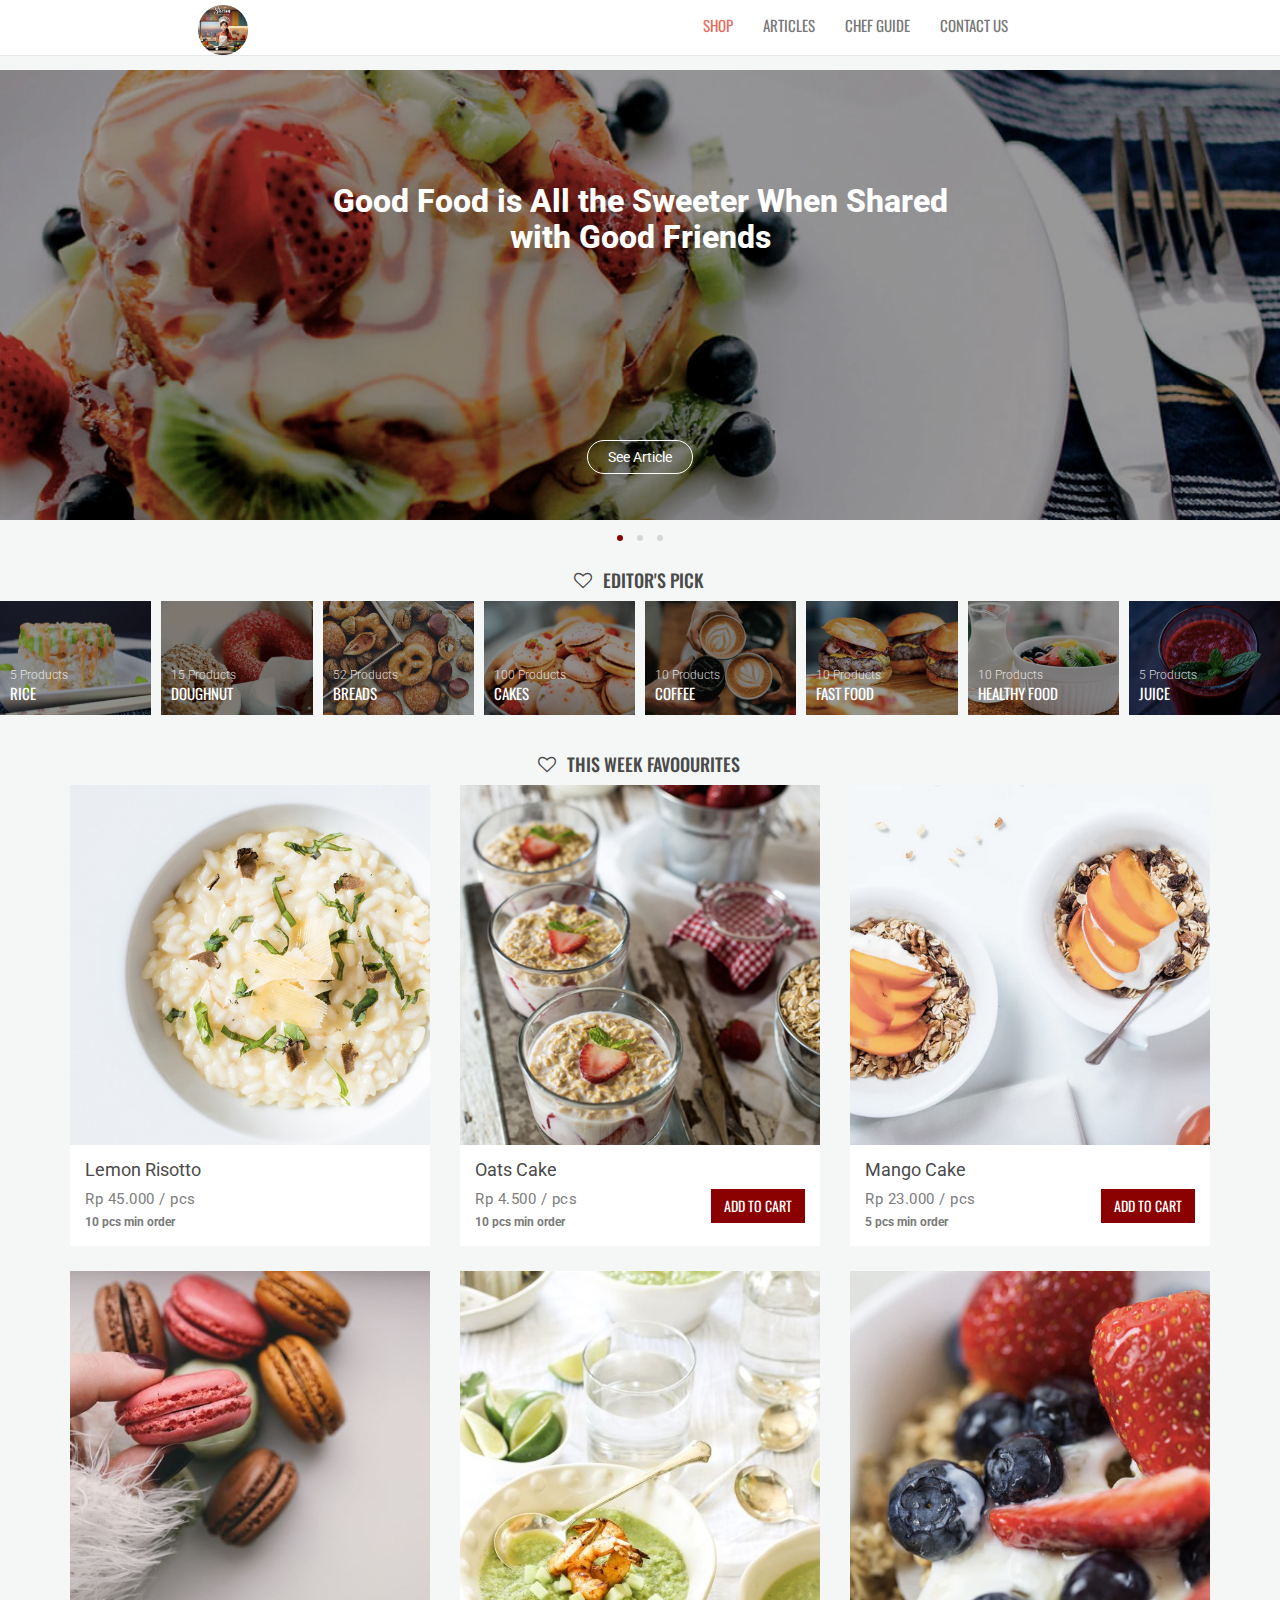
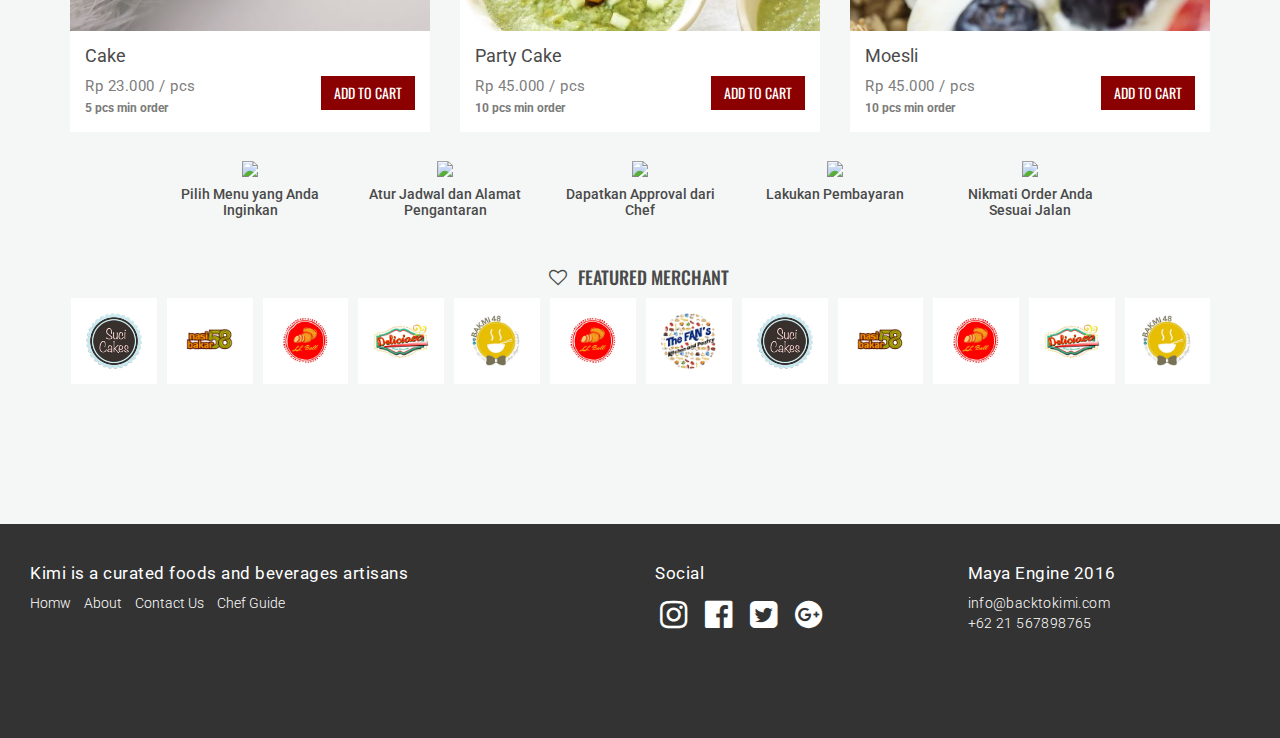
==== index.html @ a2640937 "final testing" ====
<!DOCTYPE html>
<html lang="en">

<head>
    <meta charset="utf-8">
    <meta http-equiv="X-UA-Compatible" content="IE=edge">
    <meta name="viewport" content="width=device-width, initial-scale=1">


    <title>Home</title>

    <link rel="icon" href="images/round_image.png">


    <!-- Bootstrap core CSS -->
    <link href="./css/bootstrap.min.css" rel="stylesheet">
    <link href="css/style.css" rel="stylesheet">
    <link href="css/font-awesome.min.css" rel="stylesheet">

    <!-- owl carousel -->
    <link rel="stylesheet" href="css/owl_carousel/owl.carousel.css">
    <link rel="stylesheet" href="css/owl_carousel/owl.theme.default.css">

    <!--tipue search-->
    <link rel="stylesheet" href="css/tipuesearch/tipuesearch.css">

    <link rel="stylesheet" href="css/prism/prism.css">
</head>

<body>


    <nav class="navbar navbar-default navbar-fixed-top">
        <div class="container-fluid" style="background: white;">
            <div class="navbar-header pull-left"
                style="border-right: 1px solid #E6EAEA; padding-right: 10px; margin-right: 0px; padding-left: 10px;">
                <button type="button" class="navbar-toggle collapsed" data-toggle="collapse" data-target="#navbar"
                    aria-expanded="false" aria-controls="navbar">
                    <span class="sr-only">Toggle navigation</span>
                    <span class="icon-bar icon-short"></span>
                    <span class="icon-bar"></span>
                    <span class="icon-bar icon-medium"></span>
                </button>
            </div>
            <div class="visible-xs" style="width: 70%; float: left;">
                <p class="text-center logo-container visible-xs"><a href="index.html"><img src="images/round_image.png"
                            width="40"></a></p>
            </div>



            <div class="clearfix"></div>

            <div class="fly-searchbar" style="display: none;">
                <div class="top-nav-searchbar searchbar-mobile">
                    <div class="input-group">
                        <form action="search.html">
                            <input class="form-control" type="text" name="q" id="tipue_search_input"
                                placeholder="Search for" autofocus="autofocus">
                        </form>
                        <div class=" logo-center">
                            <p class="text-center logo-container "><a href="index.html"><img
                                        src="images/round_image.png" width="90"></a></p>
                        </div>
                        <button class="pull-right" id="buttonCloseSearchbarMobile"><i class="fa fa-times"
                                aria-hidden="true"></i></button>
                    </div>
                </div>
            </div>


            <div id="navbar" class="navbar-collapse collapse">
                <div class="col-md-4 col-sm-4 d-none d-sm-inline d-md-inline d-lg-inline">
                    <p class="text-center logo-container">
                        <a href="index.html">
                            <img src="images/round_image.png" class="" width="50" height="auto">
                        </a>
                    </p>
                </div>
                <div class="col-md-8 col-sm-8" style="display: inline-flex;justify-content: center;">
                    <ul class="nav navbar-nav">
                        <li class="active"><a href="index.html">Shop</a></li>
                        <li><a href="articles.html">Articles</a></li>
                        <li><a href="merchantGuide.html">Chef Guide</a></li>
                        
                        <li><a href="contact.html">Contact Us</a></li>
                    </ul>
                    <ul class="nav navbar-nav navbar-right">
                        <li class="dropdown">

                            <ul class="dropdown-menu">
                                <li>
                                    <div class="cart-flyout">
                                        <h4 class="text-oswald">Recently Added Product(s)</h4>
                                        <div class="row">
                                            <div class="col-sm-2 col-xs-3 less-padding">
                                                <img src="images/brownies.jpg" width="100%">
                                            </div>
                                            <div class="col-sm-8 col-xs-9">
                                                <span class="text-gray-1">Brownies Chocolate</span>
                                                <p class="text-gray-2">1 x 50.000</p>
                                            </div>

                                        </div>

                                        <div class="row">
                                            <div class="col-sm-2 col-xs-3 less-padding">
                                                <img src="images/lapisSurabaya.jpg" width="100%">
                                            </div>
                                            <div class="col-sm-8 col-xs-9">
                                                <span class="text-gray-1">Lapis Surabaya</span>
                                                <p class="text-gray-2">1 x 175.000</p>
                                            </div>

                                        </div>
                                        <hr>

                                        <div class="row">
                                            <div class="col-sm-6 col-xs-6 less-padding">
                                                <h4><small>Total</small><br><span>IDR 225.000</span></h4>
                                            </div>
                                            <div class="col-sm-6 col-xs-6 less-padding">
                                                <a href="checkout2.html"
                                                    class="button-green-top-nav btn pull-right btn-block text-oswald text-uppercase">View
                                                    Cart</a>
                                            </div>
                                        </div>

                                    </div>
                                </li>
                            </ul>
                        </li>
                    </ul>
                </div><!--/.nav-collapse -->
            </div><!--/.container-fluid -->
        </div>
    </nav>


    <div class="container-fluid kimi-container less-padding">
        <div class="homepage-slider owl-carousel owl-theme">
            <div class="item">
                <div class="scrim"></div>
                <h2 class="heading-large">Good Food is All the Sweeter When Shared with Good Friends</h2>

                <div class="row-buttons">

                    <a href="articles.html" class="btn button-outline text-white">See Article</a>

                </div>
                <img src="images/slider1.jpg" width="100%">
            </div>
            <div class="item">
                <div class="scrim"></div>
                <h2 class="heading-large">Refresh Your Day, Refresh Your Mood, Refresh with this Delicious Meal</h2>

                <div class="row-buttons">

                    <a href="articles.html" class="btn button-outline text-white">See Article</a>

                </div>
                <img src="images/slider2.jpg" width="100%">
            </div>
            <div class="item">
                <div class="scrim"></div>
                <h2 class="heading-large">Refresh Your Day, Refresh Your Mood, Refresh with this Delicious Meal</h2>

                <div class="row-buttons">

                    <a href="articles.html" class="btn button-outline text-white">See Article</a>

                </div>
                <img src="images/slider3.jpg" width="100%">
            </div>
        </div>
    </div>

    <div class="container-fluid less-padding">
        <h2 class="default-userProductList-InfoBar-title text-center"><i class="fa fa-heart-o" aria-hidden="true"></i>
            Editor's Pick</h2>
        <div class="small-slider owl-carousel owl-theme">
            <a href="#" class="item">
                <div class="scrim"></div>
                <span class="small-text-overlay">5 Products</span>
                <p>Rice</p>
                <img src="images/tag_nasi.jpg" width="100%">
            </a>
            <a href="#" class="item">
                <div class="scrim"></div>
                <span class="small-text-overlay">15 Products</span>
                <p>Doughnut</p>
                <img src="images/tag_doughnut.jpg" width="100%">
            </a>
            <a href="#" class="item">
                <div class="scrim"></div>
                <span class="small-text-overlay">52 Products</span>
                <p>Breads</p>
                <img src="images/tag_bread.jpg" width="100%">
            </a>
            <a href="#" class="item">
                <div class="scrim"></div>
                <span class="small-text-overlay">100 Products</span>
                <p>Cakes</p>
                <img src="images/tag_cake.jpg" width="100%">
            </a>
            <a href="#" class="item">
                <div class="scrim"></div>
                <span class="small-text-overlay">10 Products</span>
                <p>Coffee</p>
                <img src="images/tag_coffee.jpg" width="100%">
            </a>
            <a href="#" class="item">
                <div class="scrim"></div>
                <span class="small-text-overlay">10 Products</span>
                <p>Fast Food</p>
                <img src="images/tag_fastfood.jpg" width="100%">
            </a>
            <a href="#" class="item">
                <div class="scrim"></div>
                <span class="small-text-overlay">10 Products</span>
                <p>healthy Food</p>
                <img src="images/tag_healthy.jpg" width="100%">
            </a>
            <a href="#" class="item">
                <div class="scrim"></div>
                <span class="small-text-overlay">5 Products</span>
                <p>Juice</p>
                <img src="images/tag_juice.jpg" width="100%">
            </a>
            <a href="#" class="item">
                <div class="scrim"></div>
                <span class="small-text-overlay">20 Products</span>
                <p>Korean Food</p>
                <img src="images/tag_korean.jpg" width="100%">
            </a>
            <a href="#" class="item">
                <div class="scrim"></div>
                <span class="small-text-overlay">10 Products</span>
                <p>Noodles</p>
                <img src="images/tag_noodle.jpg" width="100%">
            </a>
        </div>
    </div>

    <div class="clearfix maya-tiny-padding"></div>
    <div class="container">
        <div class="">
            <div class="clearfix"></div>

            <div class="row">
                <h2 class="default-userProductList-InfoBar-title text-center"><i class="fa fa-heart-o"
                        aria-hidden="true"></i> This Week Favoourites</h2>

                <div class="col-sm-6 col-md-4" data-behavior="sample_code">
                    <a href="#" class="thumbnail_item thumbnail less-padding less-margin">
                        <img src="images/risotto_square.jpg" alt="risotto lemon">
                    </a>
                    <div class="caption box">
                        <h3>Lemon Risotto</h3>
                        <div class="row">
                            <div class="col-sm-8 col-xs-6">
                                <p class="default-userProductList-CardList-price">Rp 45.000 / pcs</p>
                                <span class="min-order">10 pcs min order</span>
                            </div>


                        </div>
                    </div>
                </div>


                <div class="col-sm-6 col-md-4">
                    <a href="#" class="thumbnail_item thumbnail less-padding less-margin">
                        <img src="images/oats.jpg" alt="Oats Cake">
                    </a>
                    <div class="caption box">
                        <h3>Oats Cake</h3>
                        <div class="row">
                            <div class="col-sm-8 col-xs-6">
                                <p class="default-userProductList-CardList-price">Rp 4.500 / pcs</p>
                                <span class="min-order">10 pcs min order</span>
                            </div>

                            <div class="col-sm-4 col-xs-6">
                                <button onclick="location.href='shoppingCart.html'"
                                    class="btn default-userProductList-CardList-button pull-right" role="button">Add to
                                    Cart</button>
                            </div>
                        </div>
                    </div>
                </div>

                <div class="col-sm-6 col-md-4">
                    <a href="#" class="thumbnail_item thumbnail less-padding less-margin">
                        <img src="images/mango.jpg" alt="Mango Cake">
                    </a>
                    <div class="caption box">
                        <h3>Mango Cake</h3>
                        <div class="row">
                            <div class="col-sm-8 col-xs-6">
                                <p class="default-userProductList-CardList-price">Rp 23.000 / pcs</p>
                                <span class="min-order">5 pcs min order</span>
                            </div>

                            <div class="col-sm-4 col-xs-6">
                                <button onclick="location.href='shoppingCart.html'"
                                    class="btn default-userProductList-CardList-button pull-right" role="button">Add to
                                    Cart</button>
                            </div>
                        </div>
                    </div>
                </div>

                <div class="col-sm-6 col-md-4">
                    <a href="#" class="thumbnail_item thumbnail less-padding less-margin">
                        <img src="images/cake_square.jpg" alt="Cake">
                    </a>
                    <div class="caption box">
                        <h3>Cake</h3>
                        <div class="row">
                            <div class="col-sm-8 col-xs-6">
                                <p class="default-userProductList-CardList-price">Rp 23.000 / pcs</p>
                                <span class="min-order">5 pcs min order</span>
                            </div>

                            <div class="col-sm-4 col-xs-6">
                                <button onclick="location.href='shoppingCart.html'"
                                    class="btn default-userProductList-CardList-button pull-right" role="button">Add to
                                    Cart</button>
                            </div>
                        </div>
                    </div>
                </div>

                <div class="col-sm-6 col-md-4" data-behavior="sample_code">
                    <a href="#" class="thumbnail_item thumbnail less-padding less-margin">
                        <img src="images/seafood_square.jpg" alt="cake">
                    </a>
                    <div class="caption box">
                        <h3>Party Cake</h3>
                        <div class="row">
                            <div class="col-sm-8 col-xs-6">
                                <p class="default-userProductList-CardList-price">Rp 45.000 / pcs</p>
                                <span class="min-order">10 pcs min order</span>
                            </div>

                            <div class="col-sm-4 col-xs-6">
                                <button onclick="location.href='shoppingCart.html'"
                                    class="btn default-userProductList-CardList-button pull-right" role="button">Add to
                                    Cart</button>
                            </div>
                        </div>
                    </div>
                </div>

                <div class="col-sm-6 col-md-4" data-behavior="sample_code">
                    <a href="#" class="thumbnail_item thumbnail less-padding less-margin">
                        <img src="images/moesli.jpg" alt="Moesli">
                    </a>
                    <div class="caption box">
                        <h3>Moesli</h3>
                        <div class="row">
                            <div class="col-sm-8 col-xs-6">
                                <p class="default-userProductList-CardList-price">Rp 45.000 / pcs</p>
                                <span class="min-order">10 pcs min order</span>
                            </div>

                            <div class="col-sm-4 col-xs-6">
                                <button onclick="location.href='shoppingCart.html'"
                                    class="btn default-userProductList-CardList-button pull-right" role="button">Add to
                                    Cart</button>
                            </div>
                        </div>
                    </div>
                </div>


            </div>
        </div>



        <div class="row">
            <div class="col-md-2 col-sm-6 col-md-offset-1">
                <p class="text-center">
                    <img src="https://s3-ap-southeast-1.amazonaws.com/kimistatic/images/svg/pilih_menu.svg"
                        width="120" />
                <h5 class="text-roboto text-center">Pilih Menu yang Anda Inginkan</h5>
                </p>
            </div>
            <div class="col-md-2 col-sm-6">
                <p class="text-center">
                    <img src="https://s3-ap-southeast-1.amazonaws.com/kimistatic/images/svg/atur_jadwal.svg"
                        width="120" />
                <h5 class="text-roboto text-center">Atur Jadwal dan Alamat Pengantaran</h5>
                </p>
            </div>
            <div class="col-md-2 col-sm-6">
                <p class="text-center">
                    <img src="https://s3-ap-southeast-1.amazonaws.com/kimistatic/images/svg/approval.svg" width="120" />
                <h5 class="text-roboto text-center">Dapatkan Approval dari Chef</h5>
                </p>
            </div>
            <div class="col-md-2 col-sm-6">
                <p class="text-center">
                    <img src="https://s3-ap-southeast-1.amazonaws.com/kimistatic/images/svg/pay.svg" width="120" />
                <h5 class="text-roboto text-center">Lakukan Pembayaran</h5>
                </p>
            </div>
            <div class="col-md-2">
                <p class="text-center">
                    <img src="https://s3-ap-southeast-1.amazonaws.com/kimistatic/images/svg/nikmati.svg" width="120" />
                <h5 class="text-roboto text-center">Nikmati Order Anda Sesuai Jalan</h5>
                </p>
            </div>
        </div>

    </div><!-- /.container -->

    <div class="clearfix maya-tiny-padding"></div>
    <div class="container mobile-full-width-slider">
        <h2 class="default-userProductList-InfoBar-title text-center"><i class="fa fa-heart-o" aria-hidden="true"></i>
            Featured Merchant</h2>
        <div class="featured-merchant-slider owl-carousel owl-theme">
            <div class="item">
                <!--<div class="scrim"></div>-->
                <!--<p>Sucicakes</p>-->
                <img src="images/sucicakes_logo.png" class="img-rounded" width="100%">
            </div>

            <div class="item">
                <!--<div class="scrim"></div>-->
                <!--<p>Nasi Bakar 58</p>-->
                <img src="images/nasi_bakar_logo.jpg" class="img-rounded" width="100%">
            </div>

            <div class="item">
                <!--<div class="scrim"></div>-->
                <!--<p>LL Ball</p>-->
                <img src="images/llball_logo.JPG" class="img-rounded" width="100%">
            </div>

            <div class="item">
                <!--<div class="scrim"></div>-->
                <!--<p>LL Ball</p>-->
                <img src="images/deliciozo_logo.jpg" class="img-rounded" width="100%">
            </div>

            <div class="item">
                <!--<div class="scrim"></div>-->
                <!--<p>LL Ball</p>-->
                <img src="images/bakmi_48_logo.jpg" class="img-rounded" width="100%">
            </div>

            <div class="item">
                <!--<div class="scrim"></div>-->
                <!--<p>LL Ball</p>-->
                <img src="images/llball_logo.JPG" class="img-rounded" width="100%">
            </div>

            <div class="item">
                <!--<div class="scrim"></div>-->
                <!--<p>LL Ball</p>-->
                <img src="images/fans_logo.png" class="img-rounded" width="100%">
            </div>

        </div>
    </div>
    <div class="clearfix maya-small-padding"></div>




    <!--include footer-->
    <div class="include-footer"></div>


    <script src="./js/jquery.min.js"></script>

    <!-- owl carousel -->
    <script src="js/owl_carousel/owl.carousel.js"></script>

    <!--boostrap js-->
    <script>window.jQuery || document.write('<script src="../../assets/js/vendor/jquery.min.js"><\/script>')</script>
    <script src="./js/bootstrap.min.js"></script>

    <!--tipuesearch-->
    <script src="js/tipusearch/tipuesearch_content.js"></script>
    <script src="js/tipusearch/tipuesearch_set.js"></script>
    <script src="js/tipusearch/tipuesearch.js"></script>

    <!-- <script src="js/prism/prism.js"></script> -->

    <!--kimi basic js-->

    <script src="./js/main.js"></script>


</body>

</html>
---- css/style.css ----
/*
kimi css 0.1
Copyright (c) 2017 Kimi
kimi themes is released under the MIT License
https://backtokimi.com
*/

@import url('https://fonts.googleapis.com/css?family=Oswald');
@import url('https://fonts.googleapis.com/css?family=Roboto:300,400,800');

body {
    background-color: #F5F7F6;
    font-family: "Roboto";
    color: #4A4A4A;
    padding-top: 0 !important;
}

button,
a {
    cursor: pointer;
}

a {
    color: #8b0000
}

.search-button {
    background: none;
    border: none;
    margin-right: 20px;
}

.search-button i {
    font-size: 18px;
    line-height: 55px;
}

.search-button-mobile {
    border: none !important;
    background: none !important;
}

#buttonCloseSearchbarMobile {
    border: none;
    background: none;
}

.search-button-mobile i {
    line-height: 47px;
    font-size: 22px;
}

.fly-searchbar {
    background: white;
    position: absolute;
    top: 0;
    width: 100%;
    height: 50px;
    left: 0;
    padding: 9px 15px;
}

.searchbar-mobile .input-group {
    width: 100% !important;
}

.searchbar-mobile input {
    height: 34px !important;
    width: 240px !important;
}

#buttonCloseSearchbarMobile i {
    line-height: 30px;
    font-size: 20px;
}

.searchbox-search-result {
    background: white;
    padding: 10px;
    width: 100%;
    -webkit-border-radius: 2px;
    -moz-border-radius: 2px;
    border-radius: 2px;
    border: 1px solid #f5f5f5;
    height: 50px;
}

.searchbox-search-result::-webkit-input-placeholder {
    color: #ccc;
}


.help-text {
    font-size: 12px;
    color: #939493;
    font-weight: 400;
    line-height: 56px;
    margin-bottom: 0;
}

.logo-center {
    width: calc(100% - 95.5px);
    /* 83.5px Get From navbar-menu width 63px +  navbar-search 32.44px */
    float: left;
}

.logo-container {
    margin-bottom: 0;
    margin-top: 5px;
}

a.button-green-top-nav {
    background: #8b0000;
    color: white;
    border: none;
    border-radius: 0;
    line-height: 48px;
    padding-left: 30px;
    padding-right: 30px;
    font-weight: 500;
}

a.button-green-top-nav:focus {
    color: white;
    border: 1px solid darkred;
}

a.button-green-top-nav:hover {
    background: #000;
    color: #ffffff;
}

.button-positive {
    background: #42AB9E !important;
}

.button-green-free {
    background: #8b0000;
    color: white;
    -webkit-border-radius: 2px;
    -moz-border-radius: 2px;
    border-radius: 2px;
}

.button-green-free:hover {
    background: black;
    color: #fff;
}

.merchant-menu li a:hover {
    color: #8b0000 !important;
}

.box-bg-white {
    background: white;
    padding: 10px 20px;
    float: left;
    margin-bottom: 40px;
}

.bg-white {
    background: #ffffff;
}

.box-bg-gray {
    background: #F5F7F6;
    padding: 10px 10px;
    float: left;
}

.number-input {
    border: none !important;
    text-align: center;
    box-shadow: none;
    font-size: 20px;
    font-weight: bold;
}

.breadcrumb {
    background: none;
    padding-left: 0;
    margin-bottom: 10px;
}

.breadcrumb li {
    color: #333;
    font-size: 12px;
}

.breadcrumb li a {
    color: #8b0000;
}

.breadcrumb li a:hover {
    text-decoration: none;
}

.arrival-btn-group>.btn:first-child {
    font-size: 22px !important;
    color: #4A4A4A !important;
    font-weight: 500 !important;
}

.arrival-btn-group .dropdown-menu>li>a {
    font-size: 22px !important;
    color: #4A4A4A !important;
    font-weight: 500 !important;
}

.owl-theme .owl-dots .owl-dot span {
    width: 6px !important;
    height: 6px !important;
}

.owl-theme .owl-dots .owl-dot.active span,
.owl-theme .owl-dots .owl-dot:hover span {
    background: #8b0000 !important;
}

a.text-secondary:hover {
    text-decoration: none;
    color: #4a4a4a;
}

/*typography*/
.text-center.text-gray-1 {
    font-family: roboto;
}

.text-secondary {
    color: #8b0000;
}

.text-red {
    color: #CC555B !important;
}

.text-gray-3 {
    color: #9B9B9B;
}

.text-gray-2 {
    color: #939493;
}

.text-gray-1 {
    color: #4A4A4A;
}

.text-gray-4 {
    color: #656565;
}

.text-oswald {
    font-family: 'Oswald';
}

.text-roboto {
    font-family: 'Roboto';
}

.text-roboto-light {
    font-family: Roboto;
    font-weight: 300;
}

.roboto-14 {
    font-size: 14px;
}

.text-bold {
    font-weight: bold;
}

.section-title {
    font-size: 16px;
    margin-bottom: 20px;
    font-weight: 500;
}

.text-medium {
    font-size: 18px;
}

.text-thin {
    font-weight: 300;
    letter-spacing: 0.4px;
}

.text-black {
    color: #000 !important;
}

.text-white {
    color: #ffffff;
}

.text-underline {
    text-decoration: underline;
}


.top-nav-searchbar input {
    border: none;
    height: 56px;
    line-height: 61px !important;
    padding: 0 !important;
    /* background: none; */
    float: left;
    color: #777;
    font-weight: 300;
    font-size: 15px;
    letter-spacing: 0.5px;
}



/*override*/

.navbar-default .navbar-nav>.active>a,
.navbar-default .navbar-nav>.active>a:focus,
.navbar-default .navbar-nav>.active>a:hover,
.navbar-default .navbar-nav>li>a:focus,
.navbar-default .navbar-nav>li>a:hover {
    background: none;
    color: rgb(231, 108, 94) !important;
}

.navbar-default .navbar-nav>.open>a,
.navbar-default .navbar-nav>.open>a:focus,
.navbar-default .navbar-nav>.open>a:hover {
    background: none;
    color: rgb(231, 108, 94);
}

.navbar-header.pull-left {
    border-right: 1px solid #E6EAEA;
    padding-right: 10px;
    margin-right: 0px;
    padding-left: 10px;
}

.navbar-default .navbar-nav>li>a {
    font-family: "Oswald";
    font-size: 15px;
    text-transform: uppercase;
}

.cart-flyout {
    padding: 10px;
    width: 300px
}

.cart-flyout button {
    background: none;
    border: none;
}

.cart-flyout button i {
    color: #D63236;
    font-size: 24px;
    line-height: 50px;
}

.cart-flyout p.text-oswald {
    font-size: 16px;
}

.cart-flyout .row {
    margin: 5px 0;
}

/*gap */

.less-padding {
    padding: 0;
}

.less-margin {
    margin: 0;
}

.less-padding-right {
    padding-right: 0;
}

.less-padding-left {
    padding-left: 0;
}

.maya-tiny-padding {
    padding: 10px;
}

.maya-small-padding {
    padding: 20px
}

.maya-well-padding {
    padding: 40px 0;
}


/*article*/
.article-header .row h1,
.heading-large {
    width: 700px;
    max-width: 100%;
    margin: 0 auto;
    font-size: 48px;
    font-weight: 800;
    line-height: 115%;
    font-family: 'Helvetica';
}

.article-header row {
    margin-bottom: 15px;
}

.article-header .info {
    text-transform: uppercase;
    font-size: 13px;
}

.article-header .list-share-circles {
    float: none;
    padding-top: 8px;
}

.list-share-circles {
    position: relative;
    display: inline-block;
    overflow: hidden;
    z-index: 2;
}

.list-share-circles ul {
    display: -webkit-box;
    display: -ms-flexbox;
    display: flex;
    position: relative;
    width: 100%;
    height: 40px;
    float: left;
    text-align: center;
    -webkit-transition: all 0.3s ease-in-out;
    transition: all 0.3s ease-in-out;
    padding-left: 0;
}

.list-share-circles li {
    display: inline-block;
    margin-right: 6px;
    font-size: 14px;
    -webkit-transition: all 0.3s ease-in-out;
    transition: all 0.3s ease-in-out;
}

.bt-circle {
    display: -webkit-box;
    display: -ms-flexbox;
    display: flex;
    background: #ffffff;
    -webkit-box-align: center;
    -ms-flex-align: center;
    align-items: center;
    -webkit-box-pack: center;
    -ms-flex-pack: center;
    justify-content: center;
    width: 34px;
    height: 34px;
    text-align: center;
    border: 1px solid #000;
    border-radius: 50%;
    overflow: hidden;
    cursor: pointer;
    -webkit-transition: all 0.3s ease-in-out;
    transition: all 0.3s ease-in-out;
}

.bt-circle:hover {
    border: 1px solid #8b0000;
    color: #8b0000;
}

.bt-circle i {
    font-size: 18px;
    margin: 0 auto;
}

.article-body p,
.text-paragraph {
    font-size: 17px;
    line-height: 1.7em;
    font-weight: 300;
    font-family: 'Roboto', sans-serif;
    margin-bottom: 25px;
    color: #202121;
}

.text-paragraph-small {
    font-size: 14px;
    font-weight: 300;
    margin-bottom: 12px;
    line-height: 20px;
    text-overflow: ellipsis;
    font-family: 'Roboto', sans-serif;
    color: #202121;
    height: inherit;
    white-space: inherit;
    overflow: visible;
}

.first-letter>p:first-child:first-letter {
    float: left;
    margin-right: 10px;
    margin-left: -5px;
    margin-top: 10px;
    line-height: 0.73em;
    font-size: 5.5em;
    font-weight: 800;
}

.article-body img {
    margin: 40px 0;
}


/*buttons*/
button.outline-default-button {
    border-radius: 2px;
    -o-transition: all 0.3s linear;
    -moz-transition: all 0.3s linear;
    -khtml-transition: all 0.3s linear;
    -webkit-transition: all 0.3s linear;
    -ms-transition: all 0.3s linear;
    transition: all 0.3s linear;
}

button.outline-default-button:hover {
    background: black;
    color: white;
    border: 1px solid black;

}

button,
a {
    -o-transition: all 0.3s linear;
    -moz-transition: all 0.3s linear;
    -khtml-transition: all 0.3s linear;
    -webkit-transition: all 0.3s linear;
    -ms-transition: all 0.3s linear;
    transition: all 0.3s linear;
}

.outline-small-default-button {
    font-size: 11px;
    text-transform: uppercase;
    letter-spacing: 1px;
    padding: 4px 10px;
}

.button-black {
    background: #000;
    color: #ffffff;
    padding: 15px 25px;
    font-size: 16px;
    font-weight: 500;
    border-radius: 2px;
    border: 1px solid black;
}

.button-black:hover {
    background: white;
}

.button-black-medium {
    background: #000;
    color: #ffffff;
}

.default-userProductList-CardList-button {
    background: #8b0000;
    font-family: Oswald;
    color: white;
    text-transform: uppercase;
    border-radius: 0;
    border: 1px solid #8b0000;
}

.default-userProductList-CardList-button:hover {
    background: black;
    color: white;
}

.product-detail-action-button-container {
    margin: 20px 0;
    overflow: auto;
}

.button-add-to-bag {
    background: #8b0000;
    color: #ffffff;
    padding: 15px 25px;
    font-size: 16px;
    font-weight: 500;
    border: none;
    border-radius: 2px;
    border: 1px solid #8b0000;
}

.button-add-to-bag:hover {
    background: black;
    color: white;
    border: 1px solid black;
}








.kimi-container {
    padding-top: 70px;
}

.dropdown-menu {
    border: 1px solid #E7EAEA;
    /*width: 180px;*/
}

.dropdown-menu>li>a {
    color: #777;
    font-family: helvetica;
    font-weight: 300;
    font-size: 14px;
    letter-spacing: 0px;
}

.dropdown-menu>li>a:hover {
    background: none;
    color: #8b0000;
}

.form-control {
    box-shadow: none;
    -webkit-border-radius: 2px;
    -moz-border-radius: 2px;
    border-radius: 2px;
    border: 1px solid #DFDFDF;
}

.form-control::-webkit-input-placeholder {
    /* Chrome/Opera/Safari */
    font-family: helvetica;
    font-weight: 300;
    font-size: 12px;
    letter-spacing: 0px;
    color: #999999;
}

.form-control::-moz-placeholder {
    /* Firefox 19+ */
    font-family: helvetica;
    font-weight: 300;
    font-size: 12px;
    letter-spacing: 0px;
    color: #999999;
}

.form-control:-ms-input-placeholder {
    /* IE 10+ */
    font-family: helvetica;
    font-weight: 300;
    font-size: 12px;
    letter-spacing: 0px;
    color: #999999;
}

.form-control:-moz-placeholder {
    /* Firefox 18- */
    font-family: helvetica;
    font-weight: 300;
    font-size: 12px;
    letter-spacing: 0px;
    color: #999999;
}

.number-input::-webkit-input-placeholder {
    font-size: 20px;
    font-weight: bold;
    color: #555555;
}

.btn-group>.btn:first-child {
    font-family: helvetica;
    font-weight: 300;
    font-size: 12px;
    letter-spacing: 0px;
    color: #999999;
}

.form-control:focus {
    border-color: #000;
    box-shadow: none;
}

.basic-info-container {
    background: white;
    padding-top: 15px;
    padding-bottom: 10px;
    border-bottom: 1px solid #E7EAEA;
}


/*footer*/

footer {
    background: #333333;
    padding: 30px 0 100px 0;
    margin-top: 100px;
}

footer h4 {
    color: white;
    font-weight: 400;
    font-size: 17px;
    letter-spacing: 0.5px;
}

footer p,
footer address {
    color: #ffffff;
}

footer .social-icons-wrapper a {
    font-size: 32px;
    margin-right: 10px;
}

footer a:hover {
    color: #8b0000;
}

.social-icons-wrapper a {
    margin: 0 5px;
}

.menu-footer a {
    margin-right: 10px;
}

/*footer ends*/



/*card info*/
.card-info {
    position: relative;
    padding: 0;
}

.content {
    padding: 30px;
    background-color: #fcfcfc;
}

.avatar {
    margin-bottom: 15px;
    /*overflow: hidden*/
}

.card-info h3 {
    font-size: 17px;
    font-weight: 800;
    font-family: Roboto;
    color: black;
}

.card-footer p {
    color: gray;
    font-family: Roboto;
    font-weight: 300;
    color: #202121;
}

/*card info ends*/



.hr-short {
    width: 20%;
    color: #555;
}

.helvetica-18 {
    font-size: 16px;
    font-family: Helvetica;
    color: #616161;
    line-height: 24px;
}

.helvetica-16 {
    font-size: 16px;
    font-family: Helvetica;
}

.helvetica-14 {
    font-size: 14px;
    font-family: Helvetica;
}

.helvetica-13 {
    font-size: 13px;
    font-family: Helvetica;
}

.helvetica-12 {
    font-size: 12px;
    font-family: Helvetica;
}


/*override old styles*/
.default-userProductList-InfoBar-title {
    font-family: 'Oswald';
    text-transform: uppercase;
    font-size: 18px;
}

.default-userProductList-InfoBar-title>.fa {
    margin-right: 5px;
    position: relative;
    top: -1px;
    left: -2px;
}

.item .scrim {
    position: absolute;
    top: 0;
    left: 0;
    width: 100%;
    height: 100%;
    background-color: #000;
    opacity: .4;
    z-index: 9;
}

.item p {
    color: white;
    text-decoration: none;
    font-family: Oswald;
    position: absolute;
    width: 100%;
    margin: 0 auto;
    font-size: 15px;
    text-transform: uppercase;
    text-align: left;
    position: absolute;
    bottom: 10px;
    padding-left: 10px;
    z-index: 9;
}

.item .small-text-overlay {
    font-family: Roboto;
    font-size: 12px;
    opacity: 0.8;
    position: absolute;
    bottom: 30px;
    color: white;
    font-weight: 300;
    padding-left: 10px;
    z-index: 9;
}

#tipue_search_input {
    line-height: 40px !important;
}


/*product list homepage*/
a.default-userProductList-CardList-thumbnail {
    border-radius: 0;
}

a.default-userProductList-CardList-thumbnail:hover {
    border: 1px solid #ddd;
}

.default-userProductList-CardList-thumbnail .caption h3 {
    font-size: 18px;
    font-weight: 400;
    color: #4a4a4a;
    margin-top: 10px;
}

.default-userProductList-CardList-thumbnail:hover {
    text-decoration: none;
}

.caption .default-userProductList-CardList-price {
    color: #7d7d7d;
    /*font-weight:300;*/
    font-size: 15px;
    letter-spacing: 0.5px;
    margin-bottom: 0;
}

.caption .min-order {
    font-size: 12px;
    font-weight: bold;
    color: #7b7b7b;
}


/*channel details */
.channel-cover {
    position: relative;
}

.channel-info {
    position: absolute;
    top: 0;
    left: 15px;
}

.channel-cover .cover-image {
    width: 100%;
}

/*channel details ends*/



/*carousel */

.hide-bullets {
    list-style: none;
    margin-left: -40px;
    margin-top: 20px;
}

.thumbnail {
    padding: 0;
    border-radius: 0;
}

.carousel-inner>.item>img,
.carousel-inner>.item>a>img {
    width: 100%;
}

a.thumbnail {
    border: none;
}

a.thumbnail.active,
a.thumbnail:focus,
a.thumbnail:hover {
    border: none;
}

#myCarousel .carousel-control {
    display: none;
}

/*carousel ends*/


/* upload product desktop */
.modal-content {
    border-radius: 2px;
}

.modal-title {
    font-size: 16px;
    font-weight: normal;
}

.add-product-icon {
    text-align: center;
    /*border: 1px solid #777777 !important;*/

}

.add-product-icon i {
    color: #999;
    font-size: 60px;
}

.desktop-upload-photo-button-container {
    position: absolute;
    bottom: 0;
    width: 80%
}

input#file-upload[type="file"],
input#file-upload-mobile[type="file"] {
    display: none;
}

.custom-file-upload {
    display: inline-block;
    cursor: pointer;
}

.footer-button-mobile-interface {
    padding-left: 2px;
    padding-right: 2px;
}

.footer-button-mobile-interface .col-xs-3 {
    padding-right: 2px;
    padding-left: 2px;
}

/* upload product desktop ends */


/*upload product mobile */
.mobile-upload-interface .col-xs-3 {
    padding-left: 3px;
    padding-right: 3px;
}

/*upload product mobile ends*/

.bookmarked {
    position: absolute;
    right: 0;
    top: -9px;
}

.product-detail-tag-container {
    margin: 20px 0;
    overflow: auto;
}

.product-detail-tag-container button {
    margin-right: 10px;
    letter-spacing: 0.4px;
    font-family: Roboto;
    font-weight: 300;
    font-size: 14px;
    border: 1px solid #E7EAEA;
    padding: 8px 20px;
    border-radius: 2px;
    background: white;
    margin-bottom: 10px;
}

.product-description {
    color: #4A4A4A;
    font-size: 16px;
    line-height: 24px;
}

.product-detail-tag-container button:hover {
    background: #8b0000;
    border: 1px solid #8b0000;
    color: #ffffff;
}

.merchant-menu {
    background: #4A4A4A;
}

.merchant-menu li a {
    font-weight: normal;
    font-size: 14px !important;
    color: #ffffff !important;
    font-family: Helvetica !important;
    text-transform: none !important;
    letter-spacing: 0.4px;
}

.bg-white-container {
    background: white;
    padding-bottom: 20px;
    padding-top: 20px;
}

.button-red {
    font-family: Helvetica;
    color: white;
    background: #CC555B;
    font-size: 12px;
    border-radius: 2px;
    padding: 3px 12px;
    letter-spacing: 0.4px;
}

.button-red:hover {
    background: black;
    color: #ffffff;
}

.button-gray-3 {
    font-family: Helvetica;
    color: white;
    background: #4a4a4a;
    font-size: 12px;
    border-radius: 2px;
    padding: 3px 12px;
    letter-spacing: 0.4px;
}

.button-gray-3:hover {
    background: black;
    color: #ffffff;
}

.button-green {
    font-family: Helvetica;
    color: white;
    background: #8b0000;
    font-size: 12px;
    border-radius: 2px;
    padding: 3px 12px;
    letter-spacing: 0.4px;
}

.button-green:hover {
    background: black;
    color: #ffffff;
}

.button-primary {
    font-family: 'Roboto';
    color: white;
    background: #8b0000;
    font-size: 12px;
    border-radius: 2px;
    padding: 3px 12px;
    letter-spacing: 0.4px;
}

.button-primary:hover {
    background: black;
    color: #ffffff;
}

.button-red i,
.button-green i {
    font-size: 20px;
}

.button-gray-2 {
    background: #4A4A4A;
    font-size: 14px;
    letter-spacing: 0.4px;
    color: #fff;
    border-radius: 2px;
    padding-left: 20px;
    padding-right: 20px;
}

.button-gray-2:hover {
    border: 1px solid #4a4a4a;
    color: #4a4a4a;
    background: white;
}

.button-add-product {
    background: #8b0000;
    color: #fff;
    border-radius: 2px;
    margin-bottom: 10px;
}

.weekly-summary h2 {
    margin-top: 5px;
    margin-bottom: 5px;
}

.top-gray-border {
    border-top: 1px solid #DCE0DF
}

.text-base-image {
    background: #8b0000;
    color: white;
    position: absolute;
    width: 80%;
    text-align: center;
    bottom: 0;
    margin-bottom: 0;
    line-height: 29px;
}

.nav-pills>li.active>a,
.nav-stacked-kimi li a:hover,
.nav-pills>li.active>a:hover {
    background: #FCFCFC;
    border: 1px solid #E7EAEA;
    color: #8b0000;
    /*font-weight:bold;*/
}

.nav-stacked-kimi li a {
    background: #F4F7F6;
    border: 1px solid #E7EAEA;
    line-height: 60px;
    border-radius: 0;
    margin-top: 0;
    color: #4A4A4A;
    /*font-weight:bold;*/
    padding-top: 0;
    padding-bottom: 0;
}

.nav-stacked>li+li {
    margin-top: -1px;
}

.va-middle {
    vertical-align: middle !important;
}


/*about*/

.about-first-text {
    font-size: 24px;
    line-height: 1.3em;
    font-weight: 300;
    letter-spacing: 0.5px;
}

.edit-channel-form .label-wrapper label {
    font: 16px/45px "Helvetica";
}

.edit-channel-form .form-control,
.form-medium-padding .form-control {
    height: 45px;
    width: 100%;
    font: 16px Helvetica;
    color: #656565;
}

.edit-channel-form .row:first-child {
    margin-top: 0;
    margin-bottom: 15px;
}

.edit-channel-form .row {
    margin: 15px 0
}

.edit-channel-form textarea {
    resize: none;
    height: 5em !important;
}

/*widgets*/
.box {
    margin-bottom: 25px;
    position: relative;
}

.box-header {
    color: #4A4A4A;
    display: block;
    padding: 15px 0;
    position: relative;
}

.box-header>.box-tools {
    position: absolute;
    right: 10px;
    top: 5px;
}

.box-header .form-control {
    height: 30px !important;
}

.box h3 {
    font-family: Roboto;
    font-size: 18px;
    font-weight: 400;
    color: #4a4a4a;
    margin-top: 10px;
}

.box p {
    color: #7d7d7d;
    font-size: 15px;
    /*letter-spacing: 0.5px;*/
    margin-bottom: 0;
}

.box .last-text {
    font-size: 12px;
    font-weight: bold;
    color: #7b7b7b;
}

.label-success {
    background: #42AB9E;
}

.label-danger {
    background: darkred;
}

.label {
    font-weight: normal;
}


/*widgets ends*/


/* zoom hover */
.thumbnail_item {
    position: relative;
    overflow: hidden;
    margin-bottom: 0;
}

.thumbnail_item img {
    max-width: 100%;

    -moz-transition: all 0.3s;
    -webkit-transition: all 0.3s;
    transition: all 0.3s;
}

.thumbnail_item:hover img {
    -moz-transform: scale(1.1);
    -webkit-transform: scale(1.1);
    transform: scale(1.1);
}

.caption.box {
    padding: 15px;
    background: white;
}

.caption.box h3 {
    margin-top: 0;
}

/*zoom hover*/


/*map starts*/
#map-canvas {
    width: 100%;
    height: 480px;
}

#mapsearch {
    position: absolute;
    z-index: 1;
    top: 9px;
    left: 128px;
    padding: 5px;
    border: 1px solid lightgray;
    border-radius: 2px;
    width: 300px;
}


/*map ends*/


/*article metainfo*/
.metainfo-wrapper {
    position: absolute;
    background: rgba(0, 0, 0, 0.7);
    right: 20px;
    bottom: 100px;
    width: 200px;
    height: 400px;
    color: #fff;
    border-radius: 2px;
    padding: 10px;
}

.metainfo-wrapper h5 {
    font-size: 11px;
    text-transform: uppercase;
    color: #999;
    letter-spacing: 2px;
    text-align: right;
    margin-bottom: 5px;
}

.metainfo-wrapper p {
    font-size: 15px;
    line-height: 1.7em;
    font-weight: 300;
    font-family: 'Roboto', sans-serif;
    margin-bottom: 25px;
    color: #fff;
    text-align: right;
    margin-bottom: 20px;
}

#imageMetainfo {
    border: none;
    background: none;
    position: absolute;
    bottom: 50px;
    right: 20px;
}

/*article metainfo ends*/

.box-promo {
    background: #8b0000;
    padding: 15px;
    color: #ffffff;
}

.box-promo h3 {
    font-family: Roboto;
}

.box-ad p,
.box-ad ul li {
    font: 300 16px/24px helvetica;
}

.button-outline {
    background: none;
    -webkit-border-radius: 2px;
    -moz-border-radius: 2px;
    border-radius: 2px;
    border: 1px solid #fff;
}

.button-outline:hover {
    background: white;
    color: #8b0000;
}

.button-connect-facebook {
    background: #325595;
    max-width: 100%;
    height: 50px;
    -o-transition: all 0.3s linear;
    -moz-transition: all 0.3s linear;
    -khtml-transition: all 0.3s linear;
    -webkit-transition: all 0.3s linear;
    -ms-transition: all 0.3s linear;
    transition: all 0.3s linear;
    line-height: 50px;
    font-size: 17px;
    text-align: left;
    color: #fff !important;
    text-overflow: ellipsis;
    white-space: nowrap;
    overflow: hidden;
    cursor: pointer;
    position: relative;
    display: inline-block;
    border: none;
    border-radius: 2px;
    text-align: center;
    font-weight: 300;
    font-family: 'Roboto', sans-serif;
}

.button-connect-facebook:hover,
.button-connect-google:hover {
    opacity: 0.8;
}

.button-connect-google {
    background: #d14836;
    max-width: 100%;
    height: 50px;
    -o-transition: all 0.3s linear;
    -moz-transition: all 0.3s linear;
    -khtml-transition: all 0.3s linear;
    -webkit-transition: all 0.3s linear;
    -ms-transition: all 0.3s linear;
    transition: all 0.3s linear;
    line-height: 50px;
    font-size: 17px;
    text-align: left;
    color: #fff !important;
    text-overflow: ellipsis;
    white-space: nowrap;
    overflow: hidden;
    cursor: pointer;
    position: relative;
    display: inline-block;
    border: none;
    border-radius: 2px;
    text-align: center;
    font-weight: 300;
    font-family: 'Roboto', sans-serif;
}

.button-connect-facebook i,
.button-connect-google i {
    position: absolute;
    top: 35%;
    right: 30px;
}

.edit-channel-form {
    padding: 25px;
    background: white;
}

.form-medium-padding {
    padding: 25px;
}

.logo-avatar {
    position: absolute;
    bottom: 50%;
    left: 50%;
    overflow: hidden;
    -webkit-transform: translateX(-50%);
    transform: translateX(-50%);
    z-index: 1;
}

a:hover {
    text-decoration: none;
}

code {
    display: block;
    white-space: pre-wrap;
    padding: 15px;
    background: #f2f2f2;
    border: 1px solid #e6e6e6;
}

.featured-merchant-slider .item {
    background: white;
    padding: 15px;
}

ul.pagination li a {
    letter-spacing: 0.4px;
    font-family: Roboto;
    font-weight: 300;
    font-size: 15px;
    border: 1px solid #E7EAEA;
    /*padding: 8px 20px;*/
    /*border-radius: 2px;*/
    background: white;
    color: #7d7d7d;
    height: 60px;
    width: 60px;
    line-height: 50px;
    text-align: center;
}

.pagination>li:first-child>a,
.pagination>li:first-child>span,
.pagination>li:last-child>a,
.pagination>li:last-child>span {
    border-radius: 0;
}


ul.pagination li.current a {
    background: #8b0000;
    color: #ffffff;
}

.nav-pills>li.active>a,
.nav-pills>li.active>a:focus,
.nav-pills>li.active>a:hover {
    background: #fcfcfc;
    color: #4A4A4A;
}

.edit-channel-form h2.title {
    font-family: Roboto;
    font-size: 24px;
}

#orderDetail .table-hover th,
.table-header-gray th {
    background: #f5f5f5;
}

#orderDetail .table-hover td {
    vertical-align: middle;
}

.icons-wrapper {
    margin-bottom: 15px;
    overflow: auto;
}

.icons-wrapper img {
    background: #fff;
    padding: 10px;
    margin-right: -10px;
    border: 1px solid #f5f5f5;
    float: left;
}

/* --------------- Phone smaller start ------------------------ */
@media (max-width: 767px) {
    .navbar-toggle {
        border: none;
        margin-right: 0;
        /*padding: 9px 0;*/
    }

    .logo-container {
        display: none;
    }

    .navbar-toggle .icon-bar {
        height: 4px;
        background-color: #333 !important;
        /*background-color: #8b0000 !important;*/
    }

    .navbar-toggle .icon-bar+.icon-bar {
        margin-top: 3px;
    }

    .navbar-toggle .icon-short {
        width: 14px;
    }

    .navbar-toggle .icon-medium {
        width: 19px;
    }

    .navbar-default .navbar-toggle:focus,
    .navbar-default .navbar-toggle:hover {
        background: none;
    }

    .kimi-container {
        padding-top: 53px;
    }

    #slider-thumbs {
        display: none;
    }

    .button-add-to-bag,
    .button-learn-more {
        padding: 10px 15px;
        font-size: 13px;
    }

    .channel-cover {
        padding: 0;
    }

    .channel-cover .cover-image {
        height: 150px;
        float: right;
        width: auto !important;
    }

    .image-mobile img {
        height: 200px;
        width: auto;
        margin-left: -200px;
    }

    #mapsearch {
        z-index: 1;
        position: relative;
        padding: 5px;
        border: 1px solid lightgray;
        border-radius: 2px;
        width: 100%;
        left: 0;
    }

    .edit-channel-form {
        padding: 0;
    }

    .edit-channel-form textarea {
        font: 14px helvetica !important;
    }

    .heading-large {
        font-size: 28px !important;
    }

    .metainfo-wrapper-mobile p {
        margin-bottom: 0;
        font-size: 14px;
    }

    .homepage-slider .heading-large {
        font-size: 18px !important;
        font-weight: 800;
        text-align: center;
        position: absolute;
        font-family: Roboto;
        width: 80%;
        color: #ffffff;
        /*bottom: 100px;*/
        vertical-align: 50%;
        height: 50%;
        overflow: auto;
        margin: auto;
        /*position: absolute;*/
        top: 0;
        left: 0;
        bottom: 0;
        right: 0;
        z-index: 9;
    }

    .homepage-slider .item img {
        height: 250px;
        width: auto !important;
    }

    .homepage-slider p {
        font-family: Roboto;
        font-size: 15px;
        font-weight: 300;
        text-align: center;
        bottom: 200px;
        top: 190px;
        position: absolute;
        width: 80%;
        color: #ffffff;
        vertical-align: 50%;
        height: 50%;
        overflow: auto;
        margin: auto;
        /*position: absolute;*/
        left: 0;
        bottom: 0;
        right: 0;
        padding-left: 0;
        z-index: 9;
    }

    .homepage-slider .row-buttons {
        position: absolute;
        width: 100%;
        height: 60px;
        background: none;
        overflow: auto;
        margin: 0 auto;
        left: 0;
        right: 0;
        bottom: 0;
        padding: 0 20px;
        text-align: center;
        z-index: 9;
    }

    .row-buttons a.button-outline {
        margin-right: 5px;
        margin-left: 5px;
        padding-left: 10px;
        padding-right: 10px;
        -webkit-border-radius: 30px;
        -moz-border-radius: 30px;
        border-radius: 30px;
        font-size: 13px;
        font-weight: 300;
    }

    .row-buttons a.button-outline:hover {
        color: #333;
    }

    .button-black {
        padding: 10px 15px;
        font-family: Roboto;
        font-size: 13px;
    }

    .mobile-full-width-slider {
        padding: 0;
    }

    .item p {
        font-size: 12px;
    }

    .box-header {
        color: #4A4A4A;
        display: block;
        padding: 15px;
        position: relative;
    }

    .searchbar-mobile button i {
        font-size: 18px;
        line-height: 30px;
    }

    #buttonOpenSearchbarMobile {
        padding: 0px 10px;
    }

    .icons-wrapper {
        width: 100%;
        overflow: auto;
        margin-bottom: 10px;
    }

    .icons-wrapper img {
        text-align: center;
        float: left;
        margin-right: 5px;
    }

}

/* large desktop */
@media (min-width: 1200px) {
    .homepage-slider .heading-large {
        font-size: 32px;
        font-weight: 800;
        text-align: center;
        position: absolute;
        font-family: Roboto;
        /*width: 100%;*/
        color: #ffffff;
        /*bottom: 100px;*/
        vertical-align: 50%;
        width: 50%;
        height: 50%;
        overflow: auto;
        margin: auto;
        /*position: absolute;*/
        top: 0;
        left: 0;
        bottom: 0;
        right: 0;
        z-index: 9;
    }

    .homepage-slider p {
        font-family: Roboto;
        font-size: 15px;
        font-weight: 300;
        text-align: center;
        bottom: 200px;
        z-index: 9;
    }

    .homepage-slider .row-buttons {
        position: absolute;
        width: 100%;
        height: 80px;
        background: none;
        overflow: auto;
        margin: 0 auto;
        left: 0;
        right: 0;
        bottom: 0;
        padding: 0 20px;
        text-align: center;
        z-index: 9;
    }

    .row-buttons a.button-outline {
        margin-right: 20px;
        padding-left: 20px;
        padding-right: 20px;
        margin-left: 20px;
        -webkit-border-radius: 30px;
        -moz-border-radius: 30px;
        border-radius: 30px;
    }

    .row-buttons a.button-outline:hover {
        color: #333;
    }

    .top-nav-searchbar .input-group {
        width: 300px;
    }
}
---- css/tipuesearch/tipuesearch.css ----
/*
Tipue Search 6.1
Copyright (c) 2017 Tipue
Tipue Search is released under the MIT License
http://www.tipue.com/search
*/


/* fonts */


#tipue_search_input, #tipue_search_foot_boxes
{
     font: 300 14px/1 Roboto, sans-serif;
}
#tipue_search_results_count, #tipue_search_warning, .tipue_search_content_url, .tipue_search_content_debug, .tipue_search_related_text
{
     font: 300 14px/1.7 Roboto, sans-serif;
}
.tipue_search_content_title
{
     font: 22px/1.7 Roboto, sans-serif;
}
.tipue_search_content_text, .tipue_search_related_title
{
     font: 300 15px/1.7 Roboto, sans-serif;
}
.tipue_search_content_bold, .tipue_search_related_bold
{
     font-weight: 400;
}




/* search results */


#tipue_search_content
{
    max-width: 100%;
	padding-top: 15px;
	margin: 0;
}
#tipue_search_results_count
{
	color: #333;
}
#tipue_search_warning
{
     color: #333;    
	margin: 7px 0;
}
#tipue_search_warning a
{
     color: #fc9159;
     text-decoration: none;
}
#tipue_search_warning a:hover
{
     color: #555;  
}
.tipue_search_content_title
{
     color: #666;    
	margin-top: 21px;
}
.tipue_search_content_title a
{
     color: #666;
     text-decoration: none;
}
.tipue_search_content_title a:hover
{
     color: #666;
}
.tipue_search_content_url
{
     word-wrap: break-word;
     hyphens: auto;
}
.tipue_search_content_url a, .tipue_search_related_text a
{
     color: #fc9159;
     text-decoration: none;
}
.tipue_search_content_url a:hover, .tipue_search_related_text a:hover, .tipue_search_related_before, .tipue_search_related_after
{
     color: #555;   
}
.tipue_search_content_text
{
	color: #333;
     word-wrap: break-word;
     hyphens: auto;
     margin-top: 5px;
}
.tipue_search_content_bold
{
     color: #333;
}
.tipue_search_content_debug
{
	color: #333;
     margin: 5px 0;
}
.tipue_search_related_title
{
	color: #333;
     margin: 26px 0 7px 0;
}
.tipue_search_related_cols
{
     -webkit-columns: 230px 2;
     -moz-columns: 230px 2;
     columns: 230px 2;
}

#tipue_search_foot
{
     margin: 51px 0 21px 0;
}
#tipue_search_foot_boxes
{
	padding: 0;
	margin: 0;
	cursor: pointer;
}
#tipue_search_foot_boxes li
{
	list-style: none;
	margin: 0;
	padding: 0;
	display: inline;
}
#tipue_search_foot_boxes li a
{
	padding: 10px 17px 11px 17px;
     background-color: #fff;
     border: 1px solid #e3e3e3;
     border-radius: 1px;
	color: #333;
	margin-right: 7px;
	text-decoration: none;
	text-align: center;
}
#tipue_search_foot_boxes li.current
{
	padding: 10px 17px 11px 17px;
     background: #f6f6f6;
     border: 1px solid #e3e3e3;
     border-radius: 1px;
	color: #333;
	margin-right: 7px;
	text-align: center;
}
#tipue_search_foot_boxes li a:hover
{
     background: #f6f6f6;
}


/* spinner */


.tipue_search_spinner
{
     width: 50px;
     height: 28px;
}
.tipue_search_spinner > div
{
     background-color: #e3e3e3;
     height: 100%;
     width: 2px;
     display: inline-block;
     margin-right: 2px;
     -webkit-animation: stretchdelay 1.2s infinite ease-in-out;
     animation: stretchdelay 1.2s infinite ease-in-out;
}
.tipue_search_spinner .tipue_search_rect2
{
     -webkit-animation-delay: -1.1s;
     animation-delay: -1.1s;
}
.tipue_search_spinner .tipue_search_rect3
{
     -webkit-animation-delay: -1.0s;
     animation-delay: -1.0s;
}
@-webkit-keyframes stretchdelay
{
     0%, 40%, 100%
     {
          -webkit-transform: scaleY(0.4)
     }  
     20%
     {
          -webkit-transform: scaleY(1.0)
     }
}
@keyframes stretchdelay
{
     0%, 40%, 100%
     { 
          transform: scaleY(0.4);
          -webkit-transform: scaleY(0.4);
     }
     20%
     { 
          transform: scaleY(1.0);
          -webkit-transform: scaleY(1.0);
     }
}
---- css/prism/prism.css ----
/* http://prismjs.com/download.html?themes=prism-okaidia&languages=[base64] */
/**
 * okaidia theme for JavaScript, CSS and HTML
 * Loosely based on Monokai textmate theme by http://www.monokai.nl/
 * @author ocodia
 */

code[class*="language-"],
pre[class*="language-"] {
	color: #f8f8f2;
	background: none;
	text-shadow: 0 1px rgba(0, 0, 0, 0.3);
	font-family: Consolas, Monaco, 'Andale Mono', 'Ubuntu Mono', monospace;
	text-align: left;
	white-space: pre;
	word-spacing: normal;
	word-break: normal;
	word-wrap: normal;
	line-height: 1.5;

	-moz-tab-size: 4;
	-o-tab-size: 4;
	tab-size: 4;

	-webkit-hyphens: none;
	-moz-hyphens: none;
	-ms-hyphens: none;
	hyphens: none;
}

/* Code blocks */
pre[class*="language-"] {
	padding: 1em;
	margin: .5em 0;
	overflow: auto;
	border-radius: 0.3em;
}

:not(pre) > code[class*="language-"],
pre[class*="language-"] {
	background: #272822;
}

/* Inline code */
:not(pre) > code[class*="language-"] {
	padding: .1em;
	border-radius: .3em;
	white-space: normal;
}

.token.comment,
.token.prolog,
.token.doctype,
.token.cdata {
	color: slategray;
}

.token.punctuation {
	color: #f8f8f2;
}

.namespace {
	opacity: .7;
}

.token.property,
.token.tag,
.token.constant,
.token.symbol,
.token.deleted {
	color: #f92672;
}

.token.boolean,
.token.number {
	color: #ae81ff;
}

.token.selector,
.token.attr-name,
.token.string,
.token.char,
.token.builtin,
.token.inserted {
	color: #a6e22e;
}

.token.operator,
.token.entity,
.token.url,
.language-css .token.string,
.style .token.string,
.token.variable {
	color: #f8f8f2;
}

.token.atrule,
.token.attr-value,
.token.function {
	color: #e6db74;
}

.token.keyword {
	color: #66d9ef;
}

.token.regex,
.token.important {
	color: #fd971f;
}

.token.important,
.token.bold {
	font-weight: bold;
}
.token.italic {
	font-style: italic;
}

.token.entity {
	cursor: help;
}
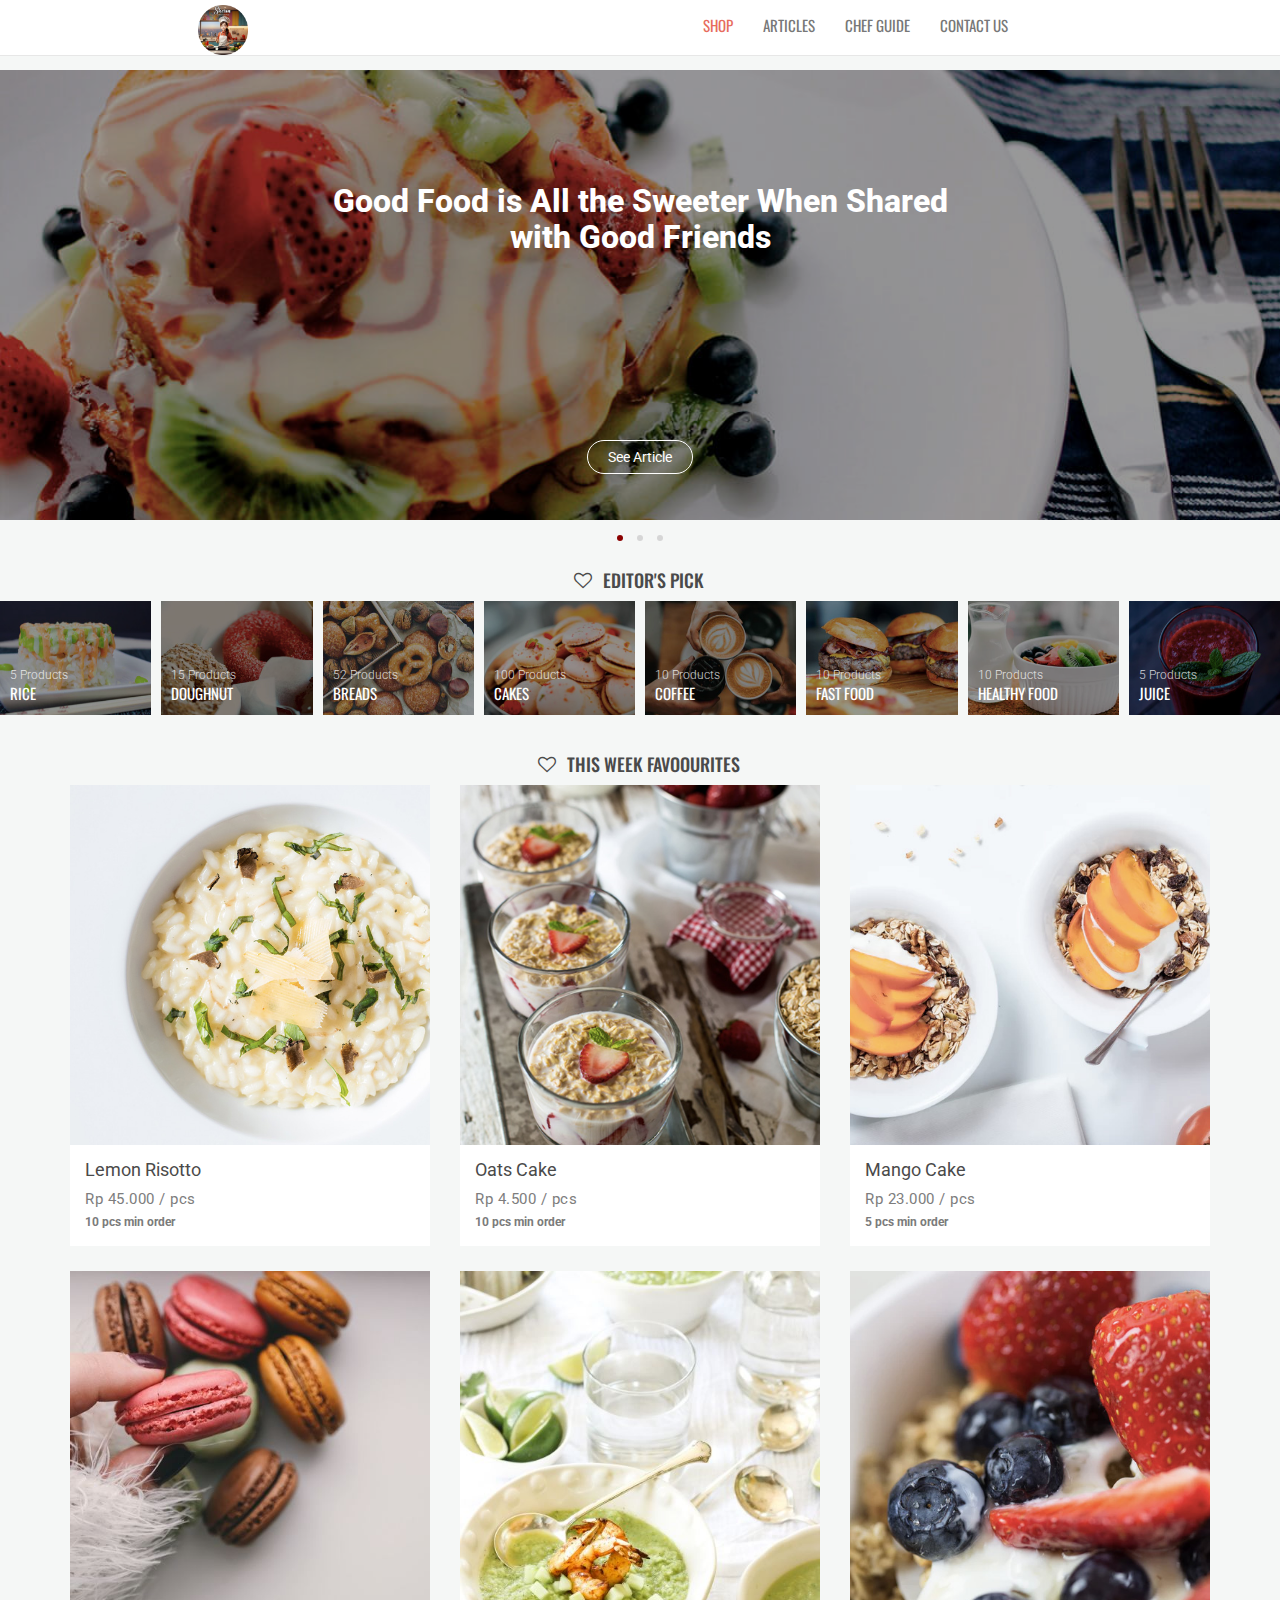
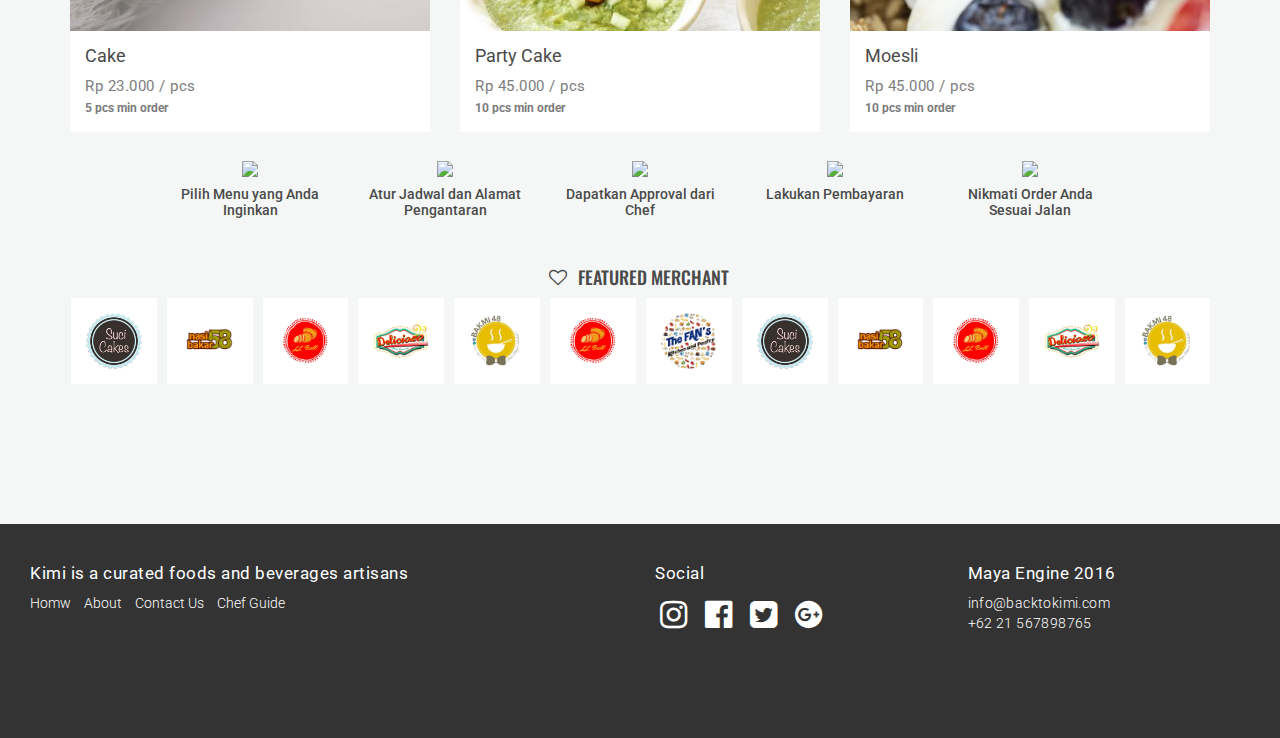
==== commit 27e3432f: "final testing" ====
--- a/index.html
+++ b/index.html
@@ -120,7 +120,7 @@
                                                 <h4><small>Total</small><br><span>IDR 225.000</span></h4>
                                             </div>
                                             <div class="col-sm-6 col-xs-6 less-padding">
-                                                <a href="checkout2.html"
+                                                <a href="#"
                                                     class="button-green-top-nav btn pull-right btn-block text-oswald text-uppercase">View
                                                     Cart</a>
                                             </div>
@@ -281,11 +281,7 @@
                                 <span class="min-order">10 pcs min order</span>
                             </div>
 
-                            <div class="col-sm-4 col-xs-6">
-                                <button onclick="location.href='shoppingCart.html'"
-                                    class="btn default-userProductList-CardList-button pull-right" role="button">Add to
-                                    Cart</button>
-                            </div>
+                             
                         </div>
                     </div>
                 </div>
@@ -302,11 +298,7 @@
                                 <span class="min-order">5 pcs min order</span>
                             </div>
 
-                            <div class="col-sm-4 col-xs-6">
-                                <button onclick="location.href='shoppingCart.html'"
-                                    class="btn default-userProductList-CardList-button pull-right" role="button">Add to
-                                    Cart</button>
-                            </div>
+                             
                         </div>
                     </div>
                 </div>
@@ -323,11 +315,7 @@
                                 <span class="min-order">5 pcs min order</span>
                             </div>
 
-                            <div class="col-sm-4 col-xs-6">
-                                <button onclick="location.href='shoppingCart.html'"
-                                    class="btn default-userProductList-CardList-button pull-right" role="button">Add to
-                                    Cart</button>
-                            </div>
+                             
                         </div>
                     </div>
                 </div>
@@ -344,11 +332,7 @@
                                 <span class="min-order">10 pcs min order</span>
                             </div>
 
-                            <div class="col-sm-4 col-xs-6">
-                                <button onclick="location.href='shoppingCart.html'"
-                                    class="btn default-userProductList-CardList-button pull-right" role="button">Add to
-                                    Cart</button>
-                            </div>
+                             
                         </div>
                     </div>
                 </div>
@@ -365,11 +349,7 @@
                                 <span class="min-order">10 pcs min order</span>
                             </div>
 
-                            <div class="col-sm-4 col-xs-6">
-                                <button onclick="location.href='shoppingCart.html'"
-                                    class="btn default-userProductList-CardList-button pull-right" role="button">Add to
-                                    Cart</button>
-                            </div>
+                             
                         </div>
                     </div>
                 </div>
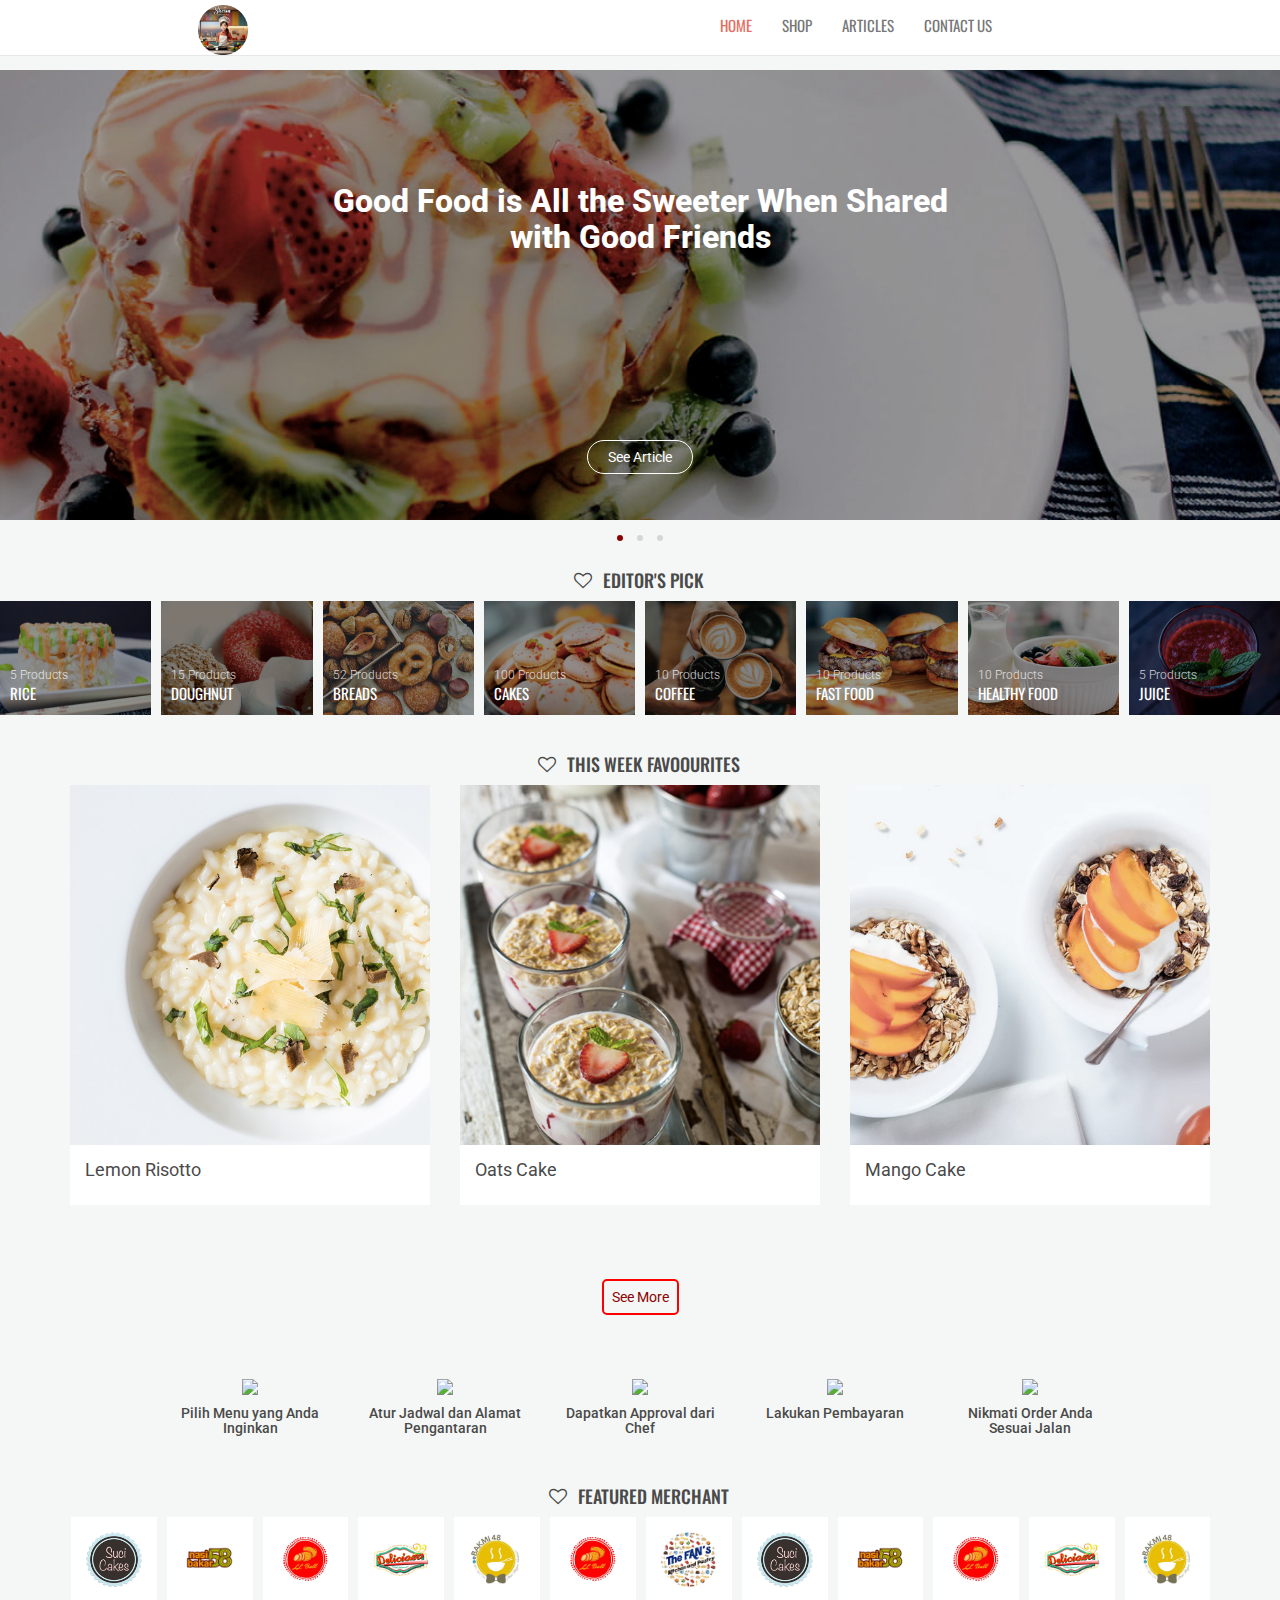
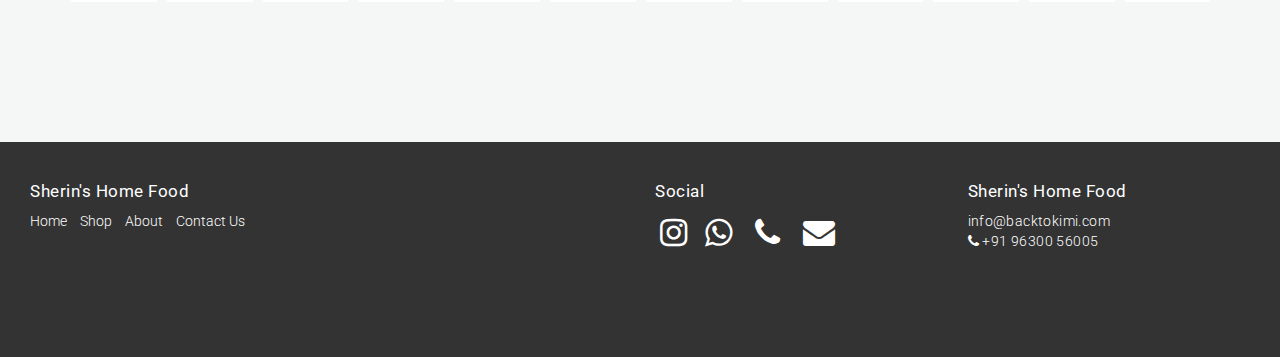
==== commit 83dafde7: "shop page is fiished" ====
--- a/index.html
+++ b/index.html
@@ -26,6 +26,19 @@
 
     <link rel="stylesheet" href="css/prism/prism.css">
 </head>
+
+<style>
+    .seeMore:hover {
+        background-color: red !important;
+        color: white;
+        text-decoration: none;
+    }
+
+    .seeMore:focus {
+        color: white;
+        background-color: red;
+    }
+</style>
 
 <body>
 
@@ -79,10 +92,11 @@
                 </div>
                 <div class="col-md-8 col-sm-8" style="display: inline-flex;justify-content: center;">
                     <ul class="nav navbar-nav">
-                        <li class="active"><a href="index.html">Shop</a></li>
+                        <li class="active"><a href="index.html">Home</a></li>
+                        <li><a href="shop.html">Shop</a></li>
                         <li><a href="articles.html">Articles</a></li>
-                        <li><a href="merchantGuide.html">Chef Guide</a></li>
                         
+
                         <li><a href="contact.html">Contact Us</a></li>
                     </ul>
                     <ul class="nav navbar-nav navbar-right">
@@ -259,8 +273,8 @@
                         <h3>Lemon Risotto</h3>
                         <div class="row">
                             <div class="col-sm-8 col-xs-6">
-                                <p class="default-userProductList-CardList-price">Rp 45.000 / pcs</p>
-                                <span class="min-order">10 pcs min order</span>
+                                <p class="default-userProductList-CardList-price"></p>
+                                <span class="min-order"></span>
                             </div>
 
 
@@ -277,11 +291,11 @@
                         <h3>Oats Cake</h3>
                         <div class="row">
                             <div class="col-sm-8 col-xs-6">
-                                <p class="default-userProductList-CardList-price">Rp 4.500 / pcs</p>
-                                <span class="min-order">10 pcs min order</span>
+                                <p class="default-userProductList-CardList-price"></p>
+                                <span class="min-order"></span>
                             </div>
 
-                             
+
                         </div>
                     </div>
                 </div>
@@ -294,68 +308,23 @@
                         <h3>Mango Cake</h3>
                         <div class="row">
                             <div class="col-sm-8 col-xs-6">
-                                <p class="default-userProductList-CardList-price">Rp 23.000 / pcs</p>
-                                <span class="min-order">5 pcs min order</span>
+                                <p class="default-userProductList-CardList-price"> </p>
+                                <span class="min-order"></span>
                             </div>
 
-                             
+
                         </div>
                     </div>
                 </div>
 
-                <div class="col-sm-6 col-md-4">
-                    <a href="#" class="thumbnail_item thumbnail less-padding less-margin">
-                        <img src="images/cake_square.jpg" alt="Cake">
-                    </a>
-                    <div class="caption box">
-                        <h3>Cake</h3>
-                        <div class="row">
-                            <div class="col-sm-8 col-xs-6">
-                                <p class="default-userProductList-CardList-price">Rp 23.000 / pcs</p>
-                                <span class="min-order">5 pcs min order</span>
-                            </div>
-
-                             
-                        </div>
-                    </div>
-                </div>
-
-                <div class="col-sm-6 col-md-4" data-behavior="sample_code">
-                    <a href="#" class="thumbnail_item thumbnail less-padding less-margin">
-                        <img src="images/seafood_square.jpg" alt="cake">
-                    </a>
-                    <div class="caption box">
-                        <h3>Party Cake</h3>
-                        <div class="row">
-                            <div class="col-sm-8 col-xs-6">
-                                <p class="default-userProductList-CardList-price">Rp 45.000 / pcs</p>
-                                <span class="min-order">10 pcs min order</span>
-                            </div>
-
-                             
-                        </div>
-                    </div>
-                </div>
-
-                <div class="col-sm-6 col-md-4" data-behavior="sample_code">
-                    <a href="#" class="thumbnail_item thumbnail less-padding less-margin">
-                        <img src="images/moesli.jpg" alt="Moesli">
-                    </a>
-                    <div class="caption box">
-                        <h3>Moesli</h3>
-                        <div class="row">
-                            <div class="col-sm-8 col-xs-6">
-                                <p class="default-userProductList-CardList-price">Rp 45.000 / pcs</p>
-                                <span class="min-order">10 pcs min order</span>
-                            </div>
-
-                             
-                        </div>
-                    </div>
-                </div>
-
-
-            </div>
+            
+
+
+
+            </div>
+            <p style="text-align: center;margin-top: 5%;margin-bottom: 6%;"><a href="shop.html" class="seeMore" style="border: 2px solid red;padding: 8px;border-radius: 5px;">See
+                    More</a></p>
+
         </div>
 
 
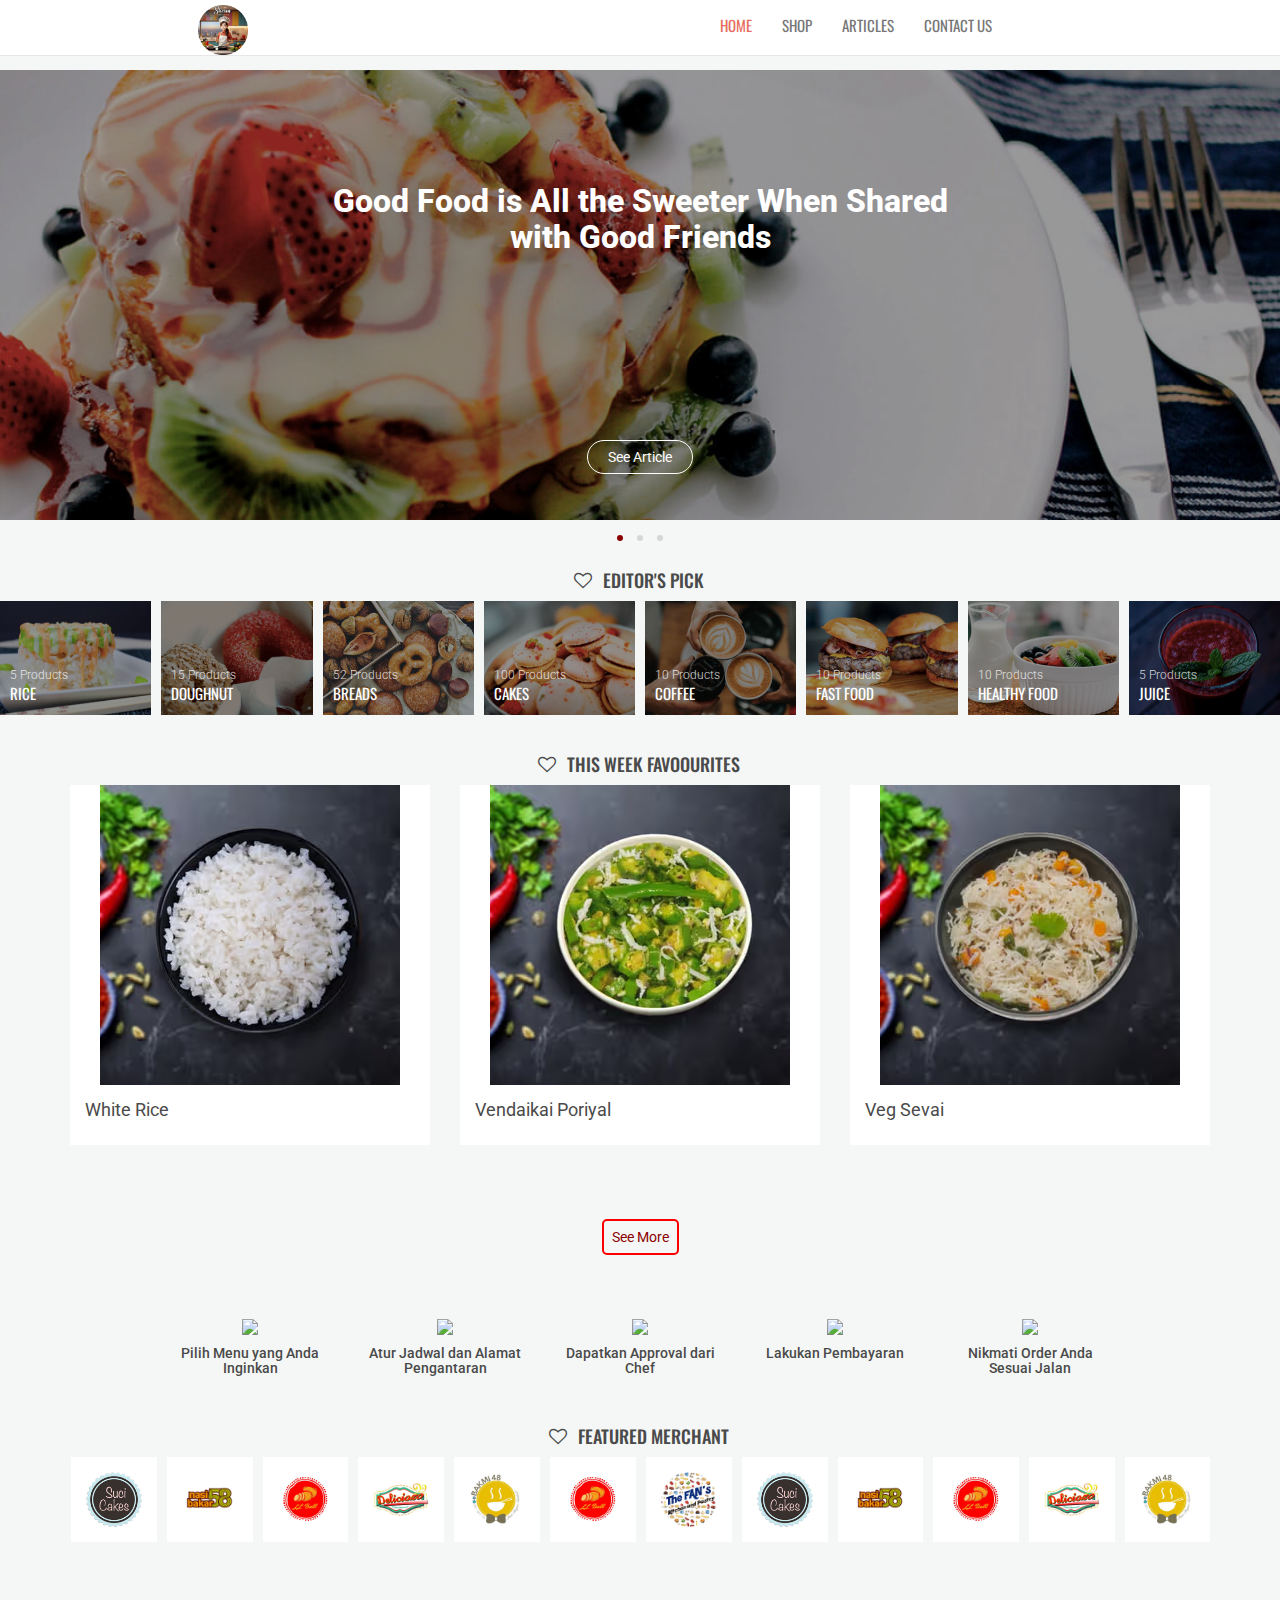
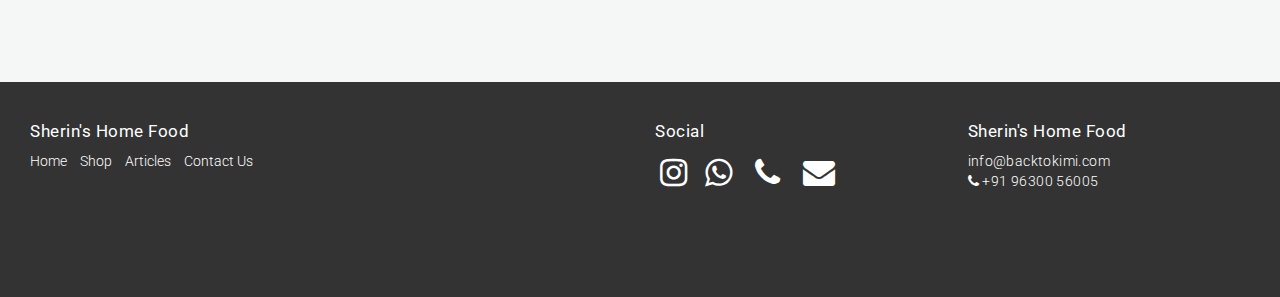
==== commit 3988203a: "index page image fixed" ====
--- a/index.html
+++ b/index.html
@@ -267,10 +267,10 @@
 
                 <div class="col-sm-6 col-md-4" data-behavior="sample_code">
                     <a href="#" class="thumbnail_item thumbnail less-padding less-margin">
-                        <img src="images/risotto_square.jpg" alt="risotto lemon">
+                        <img src="menu/White Rice.avif" alt="risotto lemon">
                     </a>
                     <div class="caption box">
-                        <h3>Lemon Risotto</h3>
+                        <h3>White Rice</h3>
                         <div class="row">
                             <div class="col-sm-8 col-xs-6">
                                 <p class="default-userProductList-CardList-price"></p>
@@ -285,10 +285,10 @@
 
                 <div class="col-sm-6 col-md-4">
                     <a href="#" class="thumbnail_item thumbnail less-padding less-margin">
-                        <img src="images/oats.jpg" alt="Oats Cake">
+                        <img src="menu/Vendaikai Poriyal.avif" alt="Oats Cake">
                     </a>
                     <div class="caption box">
-                        <h3>Oats Cake</h3>
+                        <h3>Vendaikai Poriyal</h3>
                         <div class="row">
                             <div class="col-sm-8 col-xs-6">
                                 <p class="default-userProductList-CardList-price"></p>
@@ -302,10 +302,10 @@
 
                 <div class="col-sm-6 col-md-4">
                     <a href="#" class="thumbnail_item thumbnail less-padding less-margin">
-                        <img src="images/mango.jpg" alt="Mango Cake">
+                        <img src="menu/Veg Sevai.avif" alt="Mango Cake">
                     </a>
                     <div class="caption box">
-                        <h3>Mango Cake</h3>
+                        <h3>Veg Sevai</h3>
                         <div class="row">
                             <div class="col-sm-8 col-xs-6">
                                 <p class="default-userProductList-CardList-price"> </p>
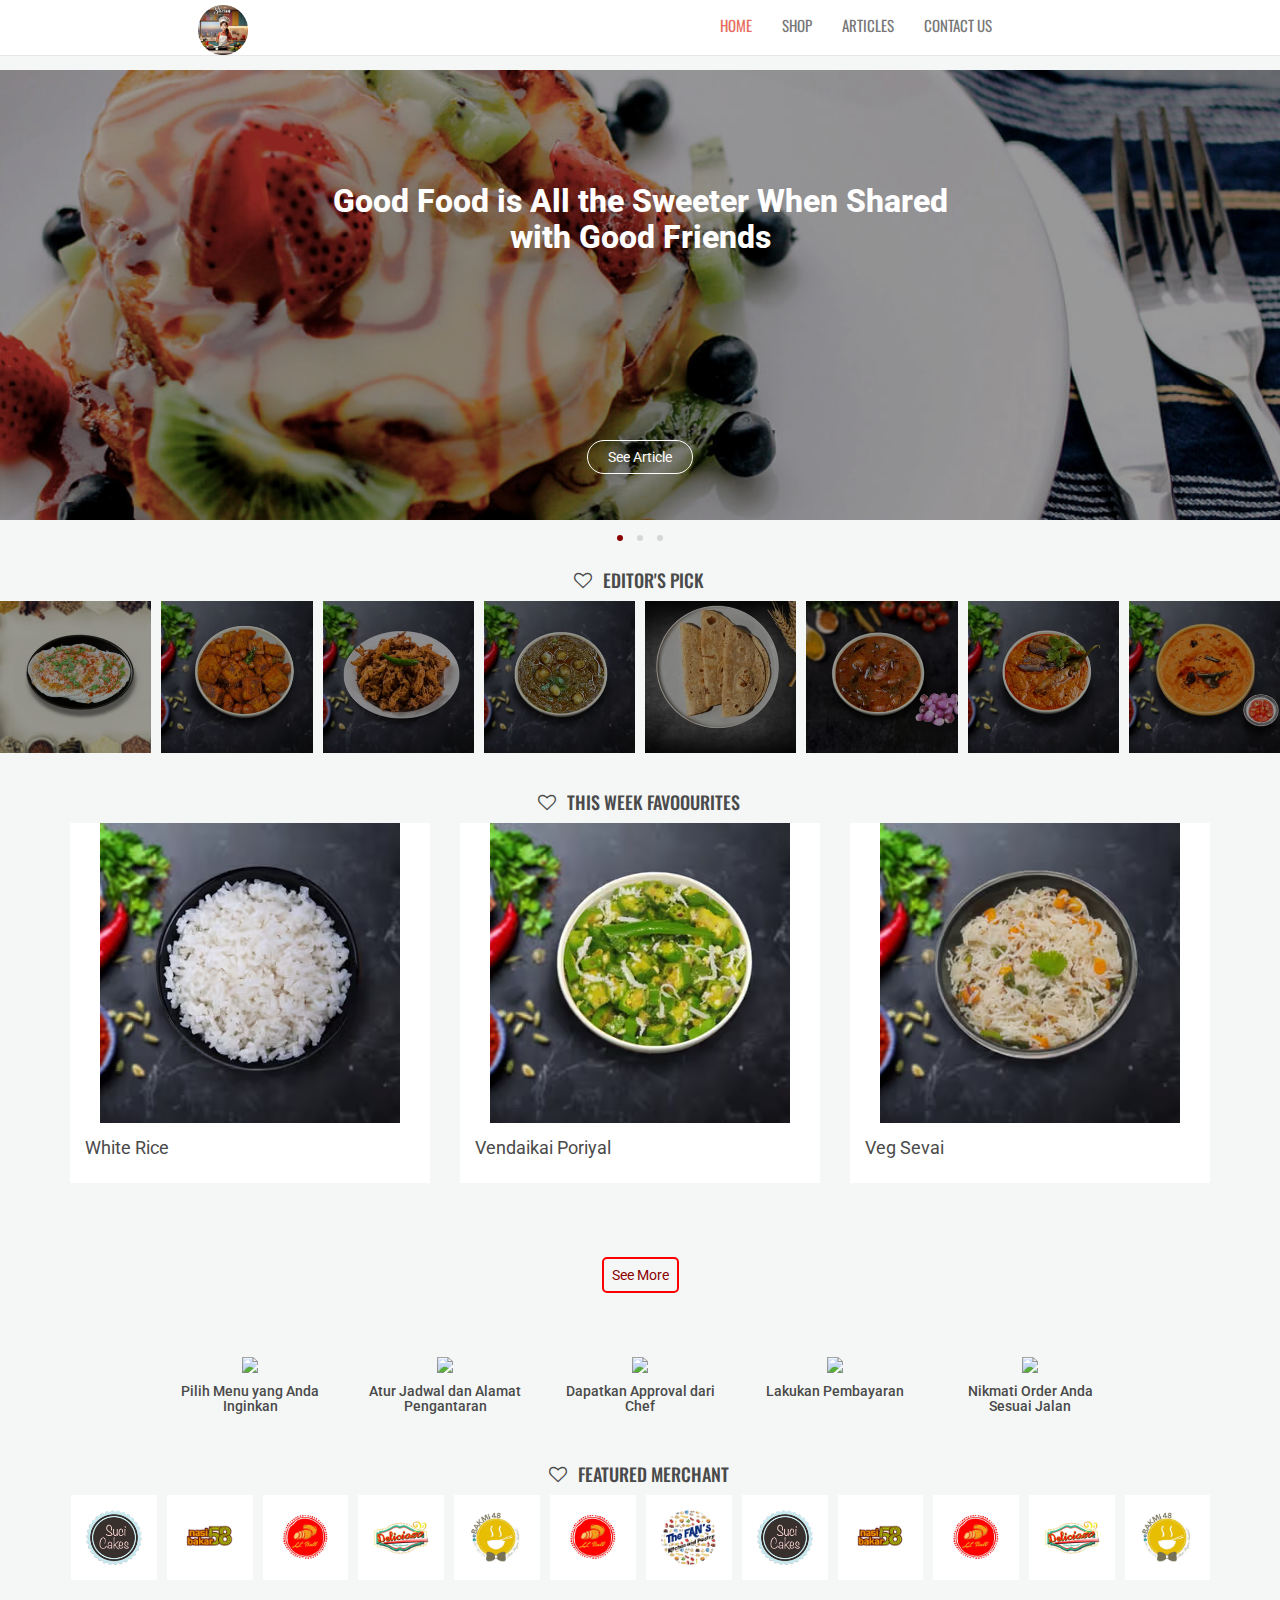
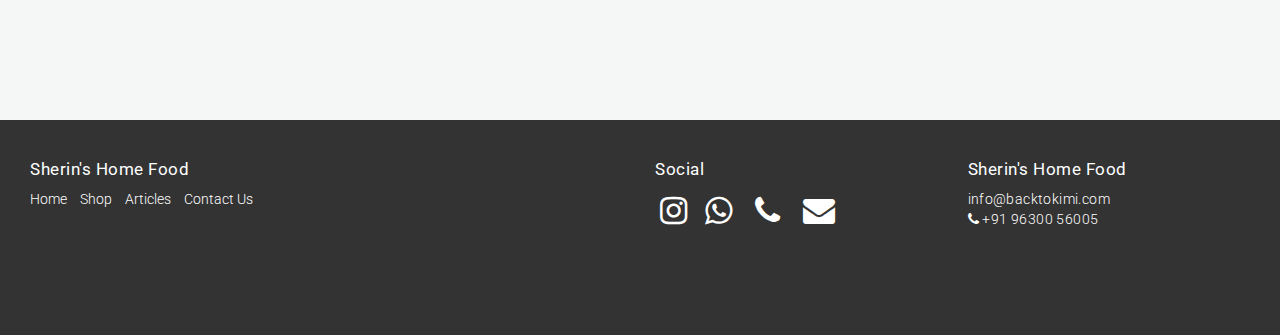
==== commit 09be2c75: "finish testing" ====
--- a/index.html
+++ b/index.html
@@ -195,63 +195,53 @@
         <div class="small-slider owl-carousel owl-theme">
             <a href="#" class="item">
                 <div class="scrim"></div>
-                <span class="small-text-overlay">5 Products</span>
-                <p>Rice</p>
-                <img src="images/tag_nasi.jpg" width="100%">
-            </a>
-            <a href="#" class="item">
-                <div class="scrim"></div>
-                <span class="small-text-overlay">15 Products</span>
-                <p>Doughnut</p>
-                <img src="images/tag_doughnut.jpg" width="100%">
-            </a>
-            <a href="#" class="item">
-                <div class="scrim"></div>
-                <span class="small-text-overlay">52 Products</span>
-                <p>Breads</p>
-                <img src="images/tag_bread.jpg" width="100%">
-            </a>
-            <a href="#" class="item">
-                <div class="scrim"></div>
-                <span class="small-text-overlay">100 Products</span>
-                <p>Cakes</p>
-                <img src="images/tag_cake.jpg" width="100%">
-            </a>
-            <a href="#" class="item">
-                <div class="scrim"></div>
-                <span class="small-text-overlay">10 Products</span>
-                <p>Coffee</p>
-                <img src="images/tag_coffee.jpg" width="100%">
-            </a>
-            <a href="#" class="item">
-                <div class="scrim"></div>
-                <span class="small-text-overlay">10 Products</span>
-                <p>Fast Food</p>
-                <img src="images/tag_fastfood.jpg" width="100%">
-            </a>
-            <a href="#" class="item">
-                <div class="scrim"></div>
-                <span class="small-text-overlay">10 Products</span>
-                <p>healthy Food</p>
-                <img src="images/tag_healthy.jpg" width="100%">
-            </a>
-            <a href="#" class="item">
-                <div class="scrim"></div>
-                <span class="small-text-overlay">5 Products</span>
-                <p>Juice</p>
-                <img src="images/tag_juice.jpg" width="100%">
-            </a>
-            <a href="#" class="item">
-                <div class="scrim"></div>
-                <span class="small-text-overlay">20 Products</span>
-                <p>Korean Food</p>
-                <img src="images/tag_korean.jpg" width="100%">
-            </a>
-            <a href="#" class="item">
-                <div class="scrim"></div>
-                <span class="small-text-overlay">10 Products</span>
-                <p>Noodles</p>
-                <img src="images/tag_noodle.jpg" width="100%">
+               
+                <img src="menu/Andhra Style Erra Karam Dosa.avif" width="100%">
+            </a>
+            <a href="#" class="item">
+                <div class="scrim"></div>
+                
+                <img src="menu/Andhra Tomato Palli Chutney.avif" width="100%">
+            </a>
+            <a href="#" class="item">
+                <div class="scrim"></div>
+              
+                <img src="menu/Andhra Ulli Pakodi.avif" width="100%">
+            </a>
+            <a href="#" class="item">
+                <div class="scrim"></div>
+             
+                <img src="menu/Channa Masala.avif" width="100%">
+            </a>
+            <a href="#" class="item">
+                <div class="scrim"></div>
+               
+                <img src="menu/Chapatti Chapatti.avif" width="100%">
+            </a>
+            <a href="#" class="item">
+                <div class="scrim"></div>
+               
+                <img src="menu/Chettinad Chinna Vengayam Vatha Kuzhambu.avif" width="100%">
+            </a>
+            <a href="#" class="item">
+                <div class="scrim"></div>
+            
+                <img src="menu/Chettinad Ennai Kathirika.avif" width="100%">
+            </a>
+            <a href="#" class="item">
+                <div class="scrim"></div>
+              
+                <img src="menu/Chettinad Kara Chutney.avif" width="100%">
+            </a>
+            <a href="#" class="item">
+                <div class="scrim"></div>
+               
+                <img src="menu/Chettinad Keerai Bonda - 8 Nos.avif" width="100%">
+            </a>
+            <a href="#" class="item">
+                <div class="scrim"></div>
+                
+                <img src="menu/Chettinad Keerai Kootu.avif" width="100%">
             </a>
         </div>
     </div>
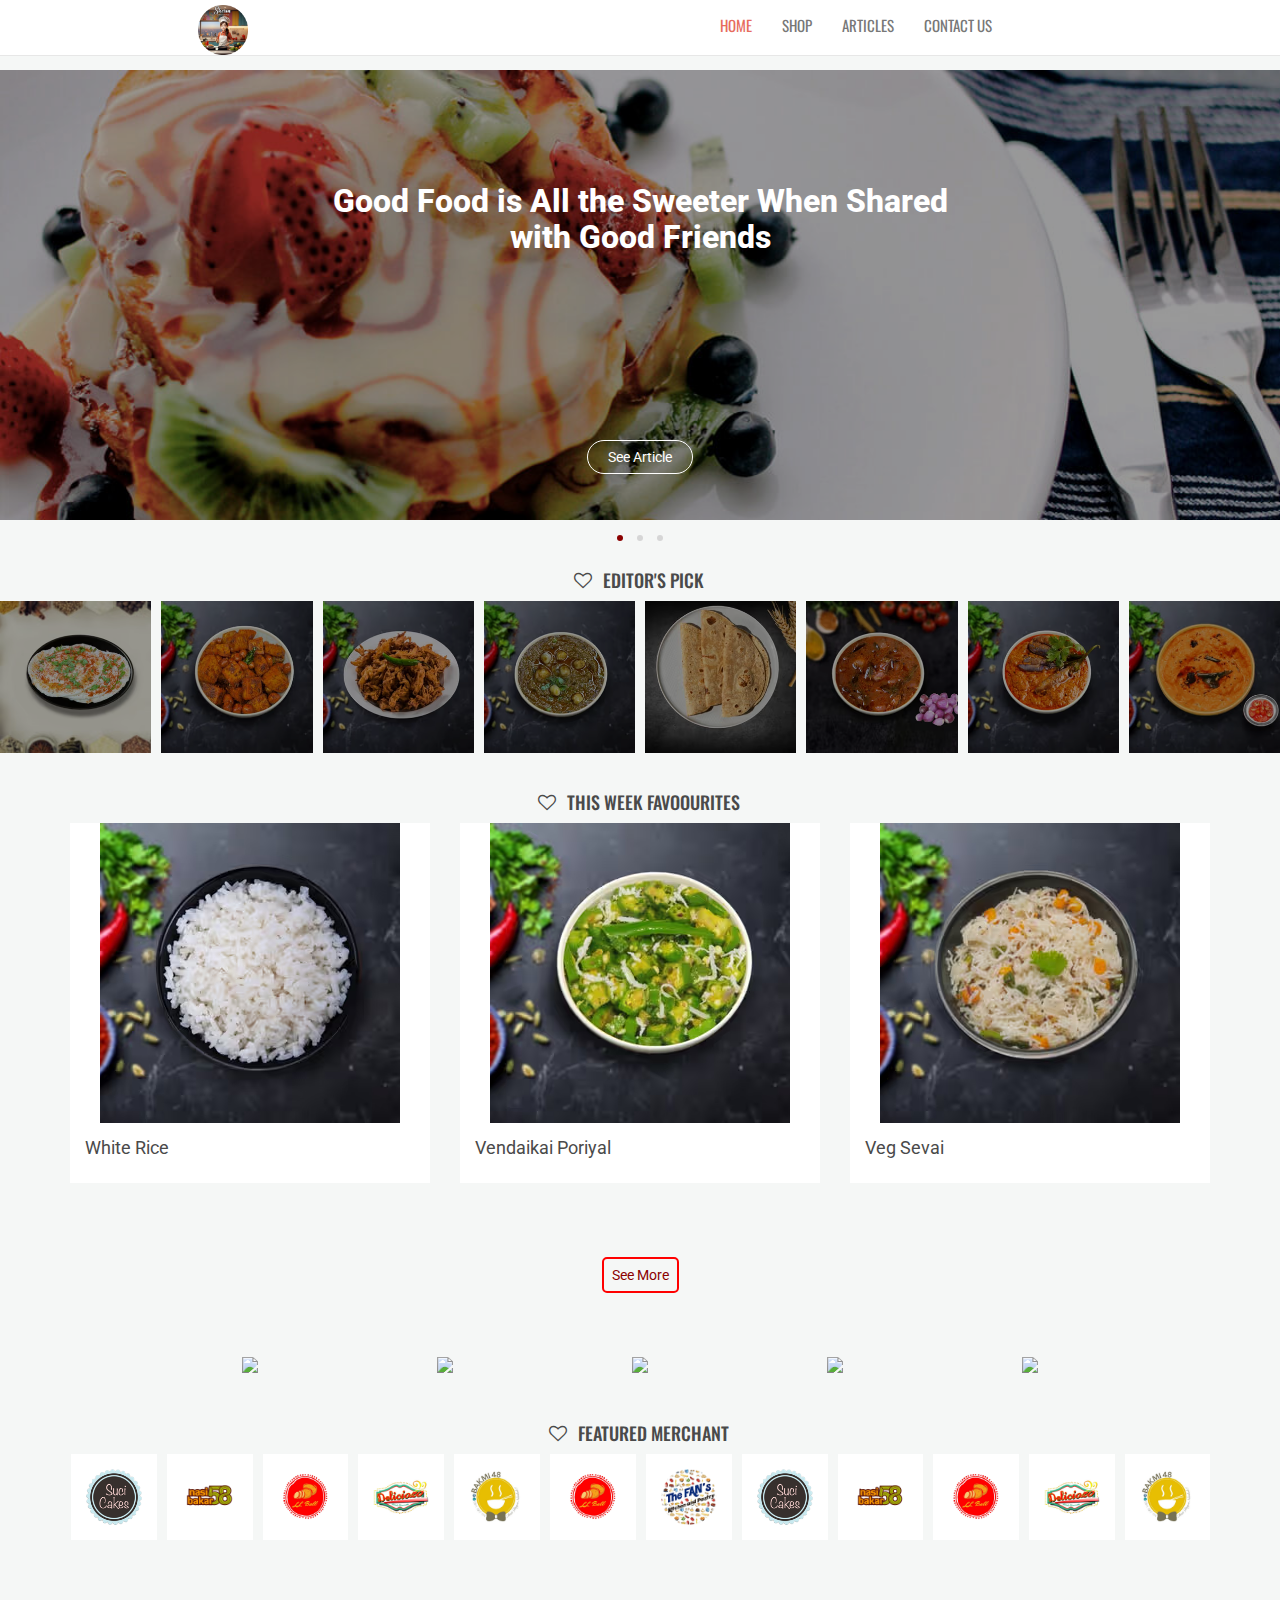
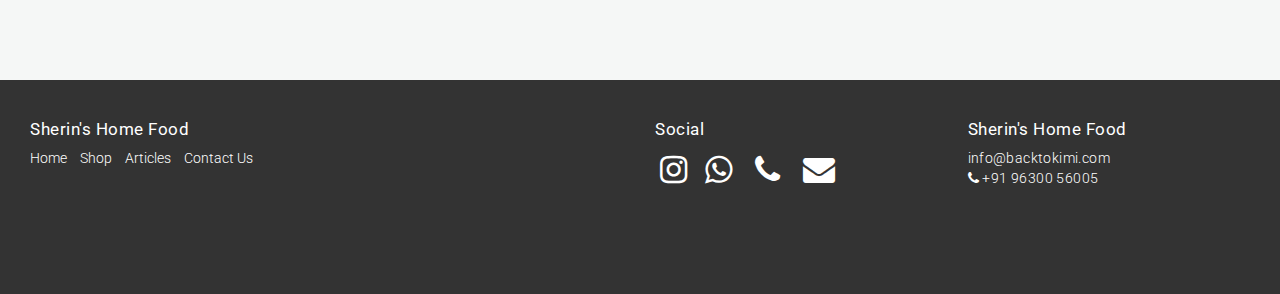
==== commit a541f5c2: "finished testing" ====
--- a/index.html
+++ b/index.html
@@ -324,32 +324,28 @@
                 <p class="text-center">
                     <img src="https://s3-ap-southeast-1.amazonaws.com/kimistatic/images/svg/pilih_menu.svg"
                         width="120" />
-                <h5 class="text-roboto text-center">Pilih Menu yang Anda Inginkan</h5>
+                
                 </p>
             </div>
             <div class="col-md-2 col-sm-6">
                 <p class="text-center">
                     <img src="https://s3-ap-southeast-1.amazonaws.com/kimistatic/images/svg/atur_jadwal.svg"
                         width="120" />
-                <h5 class="text-roboto text-center">Atur Jadwal dan Alamat Pengantaran</h5>
                 </p>
             </div>
             <div class="col-md-2 col-sm-6">
                 <p class="text-center">
                     <img src="https://s3-ap-southeast-1.amazonaws.com/kimistatic/images/svg/approval.svg" width="120" />
-                <h5 class="text-roboto text-center">Dapatkan Approval dari Chef</h5>
-                </p>
+                 </p>
             </div>
             <div class="col-md-2 col-sm-6">
                 <p class="text-center">
                     <img src="https://s3-ap-southeast-1.amazonaws.com/kimistatic/images/svg/pay.svg" width="120" />
-                <h5 class="text-roboto text-center">Lakukan Pembayaran</h5>
                 </p>
             </div>
             <div class="col-md-2">
                 <p class="text-center">
                     <img src="https://s3-ap-southeast-1.amazonaws.com/kimistatic/images/svg/nikmati.svg" width="120" />
-                <h5 class="text-roboto text-center">Nikmati Order Anda Sesuai Jalan</h5>
                 </p>
             </div>
         </div>
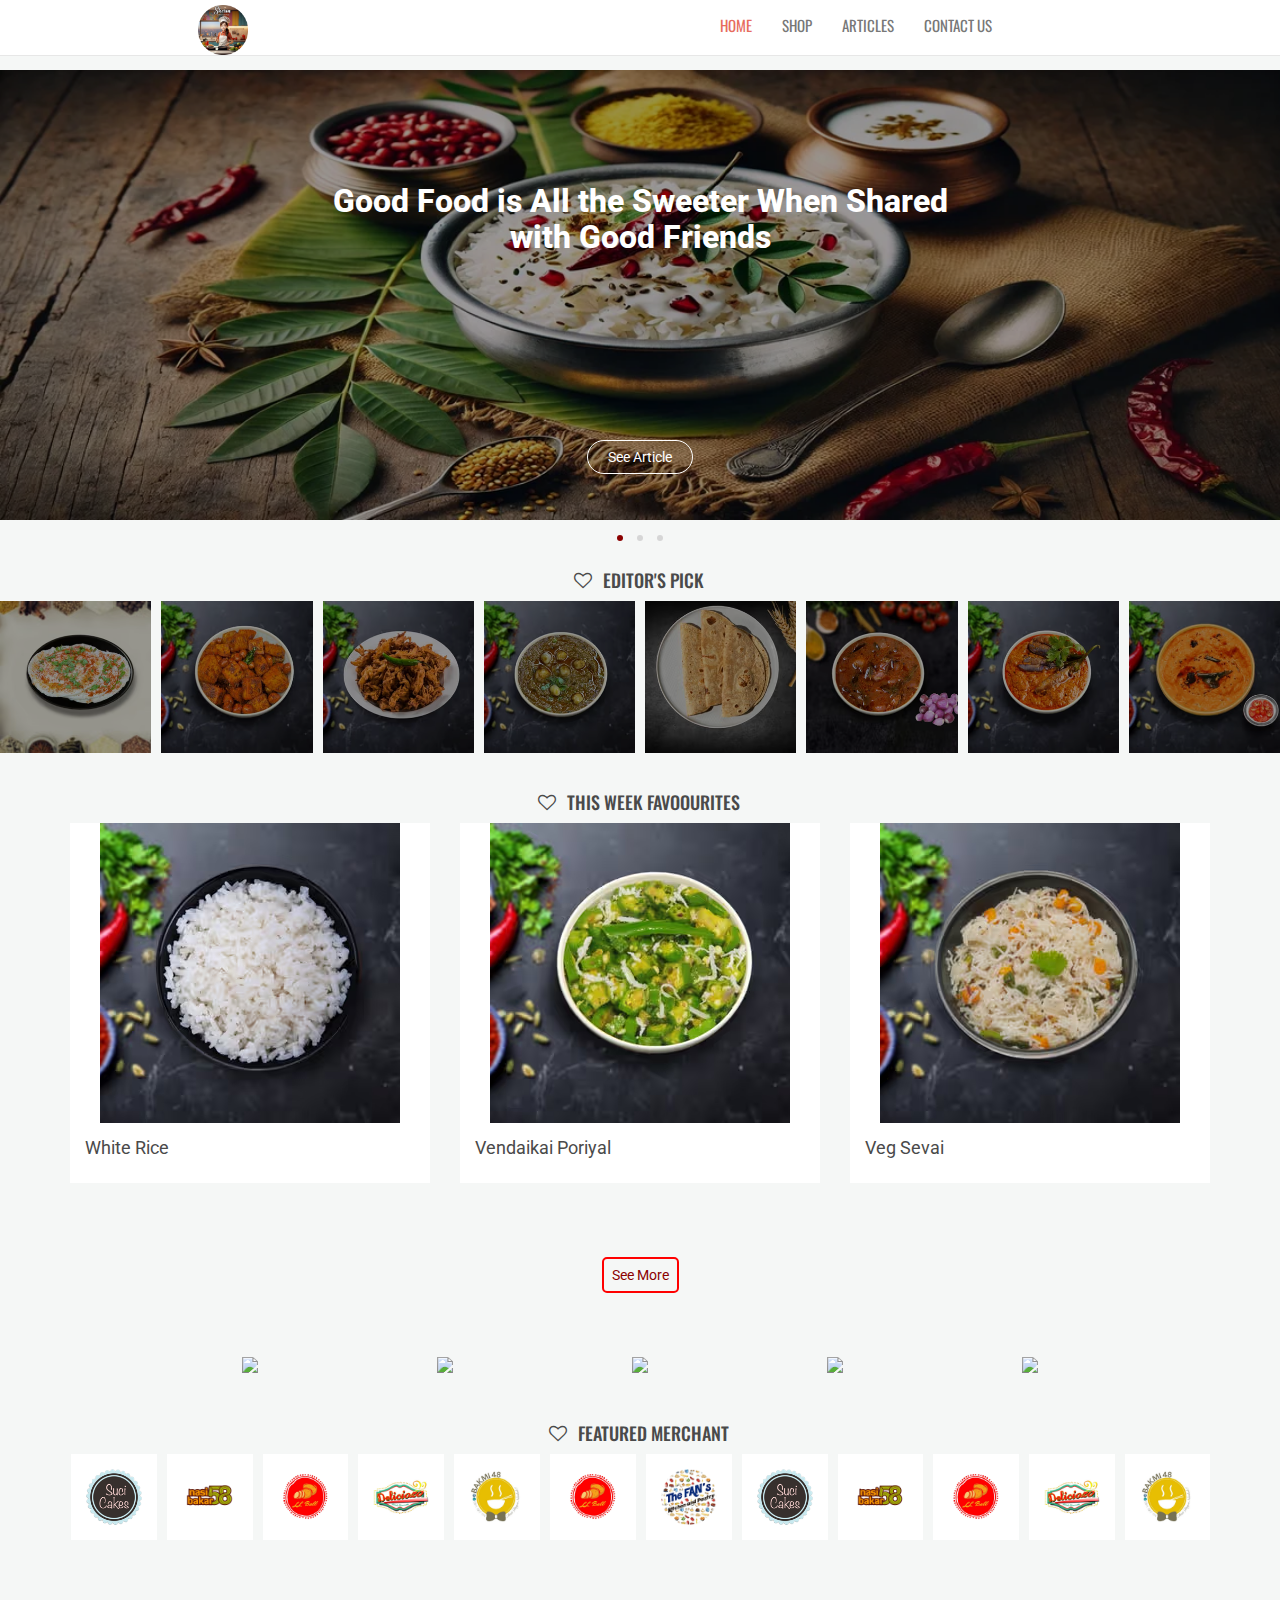
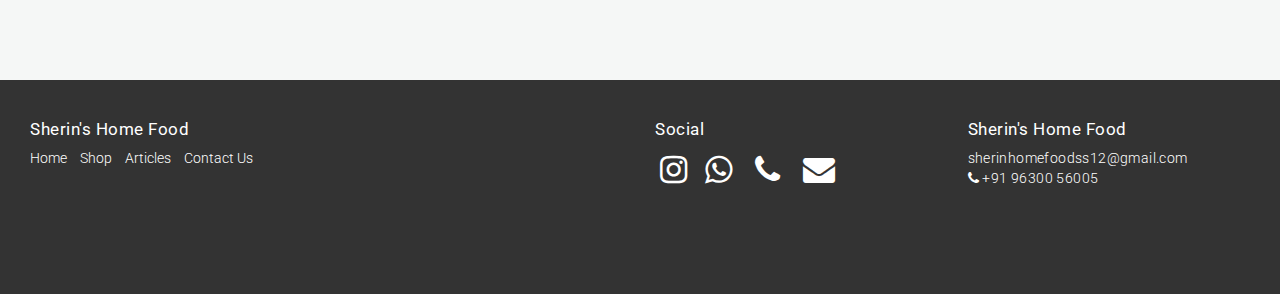
==== commit 49d89132: "finished testing" ====
--- a/index.html
+++ b/index.html
@@ -75,7 +75,7 @@
                             <p class="text-center logo-container "><a href="index.html"><img
                                         src="images/round_image.png" width="90"></a></p>
                         </div>
-                        <button class="pull-right" id="buttonCloseSearchbarMobile"><i class="fa fa-times"
+                        <button class="pull-right" id="button CloseSearchbarMobile"><i class="fa fa-times"
                                 aria-hidden="true"></i></button>
                     </div>
                 </div>
@@ -108,7 +108,7 @@
                                         <h4 class="text-oswald">Recently Added Product(s)</h4>
                                         <div class="row">
                                             <div class="col-sm-2 col-xs-3 less-padding">
-                                                <img src="images/brownies.jpg" width="100%">
+                                                <img src="menu/Chettinad Poondu Getti Kuzhambu.avif" width="100%">
                                             </div>
                                             <div class="col-sm-8 col-xs-9">
                                                 <span class="text-gray-1">Brownies Chocolate</span>
@@ -119,7 +119,7 @@
 
                                         <div class="row">
                                             <div class="col-sm-2 col-xs-3 less-padding">
-                                                <img src="images/lapisSurabaya.jpg" width="100%">
+                                                <img src="menu/Chettinad Milagu Rasam.avif" width="100%">
                                             </div>
                                             <div class="col-sm-8 col-xs-9">
                                                 <span class="text-gray-1">Lapis Surabaya</span>
@@ -162,7 +162,7 @@
                     <a href="articles.html" class="btn button-outline text-white">See Article</a>
 
                 </div>
-                <img src="images/slider1.jpg" width="100%">
+                <img src="images/curd rice (1).webp" width="100%">
             </div>
             <div class="item">
                 <div class="scrim"></div>
@@ -173,7 +173,7 @@
                     <a href="articles.html" class="btn button-outline text-white">See Article</a>
 
                 </div>
-                <img src="images/slider2.jpg" width="100%">
+                <img src="images/white rice.webp" width="100%">
             </div>
             <div class="item">
                 <div class="scrim"></div>
@@ -184,7 +184,7 @@
                     <a href="articles.html" class="btn button-outline text-white">See Article</a>
 
                 </div>
-                <img src="images/slider3.jpg" width="100%">
+                <img src="images/kerala puttu.webp" width="100%">
             </div>
         </div>
     </div>
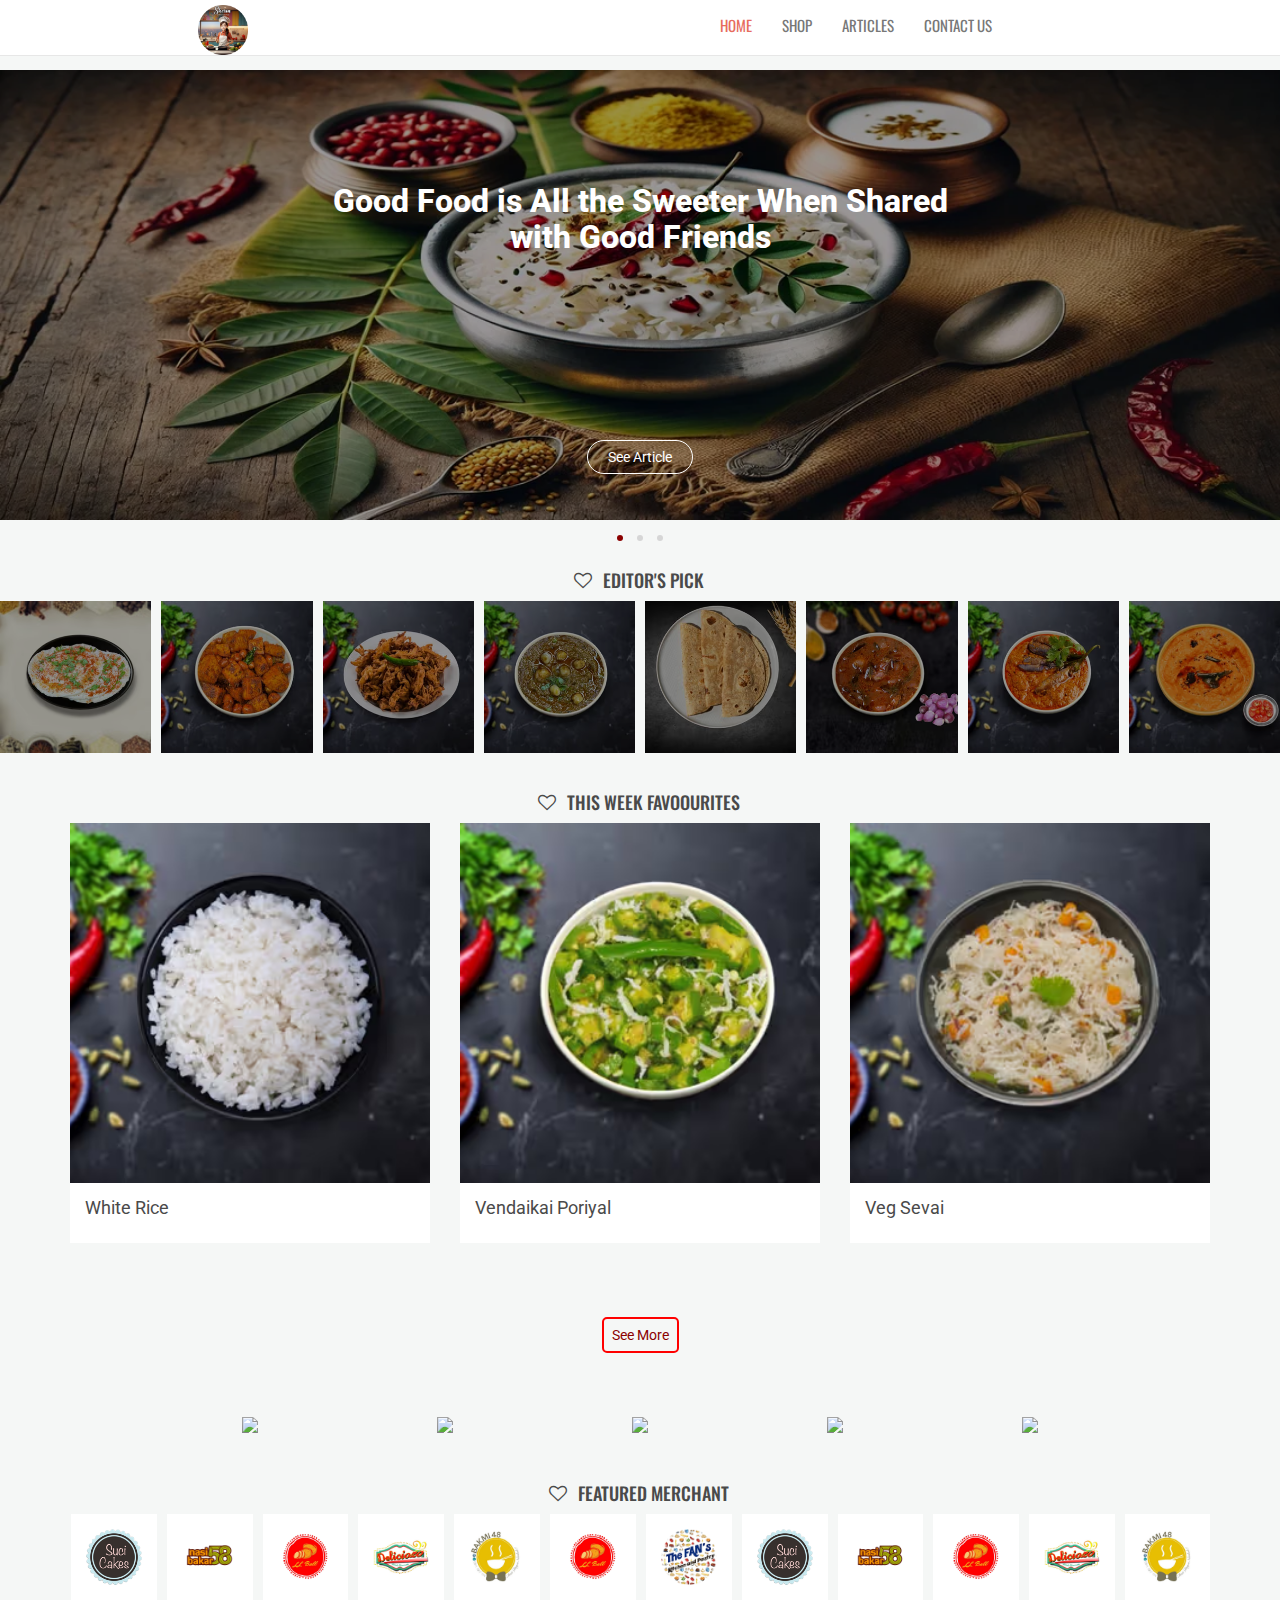
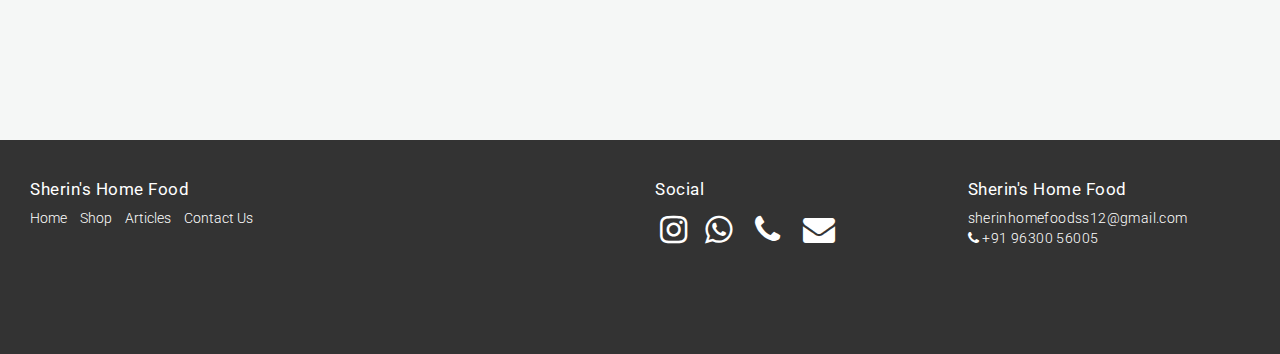
==== commit 834aee41: "image size is fixed" ====
--- a/index.html
+++ b/index.html
@@ -257,7 +257,7 @@
 
                 <div class="col-sm-6 col-md-4" data-behavior="sample_code">
                     <a href="#" class="thumbnail_item thumbnail less-padding less-margin">
-                        <img src="menu/White Rice.avif" alt="risotto lemon">
+                        <img src="menu/White Rice.avif" width="100%" alt="risotto lemon">
                     </a>
                     <div class="caption box">
                         <h3>White Rice</h3>
@@ -275,7 +275,7 @@
 
                 <div class="col-sm-6 col-md-4">
                     <a href="#" class="thumbnail_item thumbnail less-padding less-margin">
-                        <img src="menu/Vendaikai Poriyal.avif" alt="Oats Cake">
+                        <img src="menu/Vendaikai Poriyal.avif" width="100%" alt="Oats Cake">
                     </a>
                     <div class="caption box">
                         <h3>Vendaikai Poriyal</h3>
@@ -292,7 +292,7 @@
 
                 <div class="col-sm-6 col-md-4">
                     <a href="#" class="thumbnail_item thumbnail less-padding less-margin">
-                        <img src="menu/Veg Sevai.avif" alt="Mango Cake">
+                        <img src="menu/Veg Sevai.avif" width="100%" alt="Mango Cake">
                     </a>
                     <div class="caption box">
                         <h3>Veg Sevai</h3>
